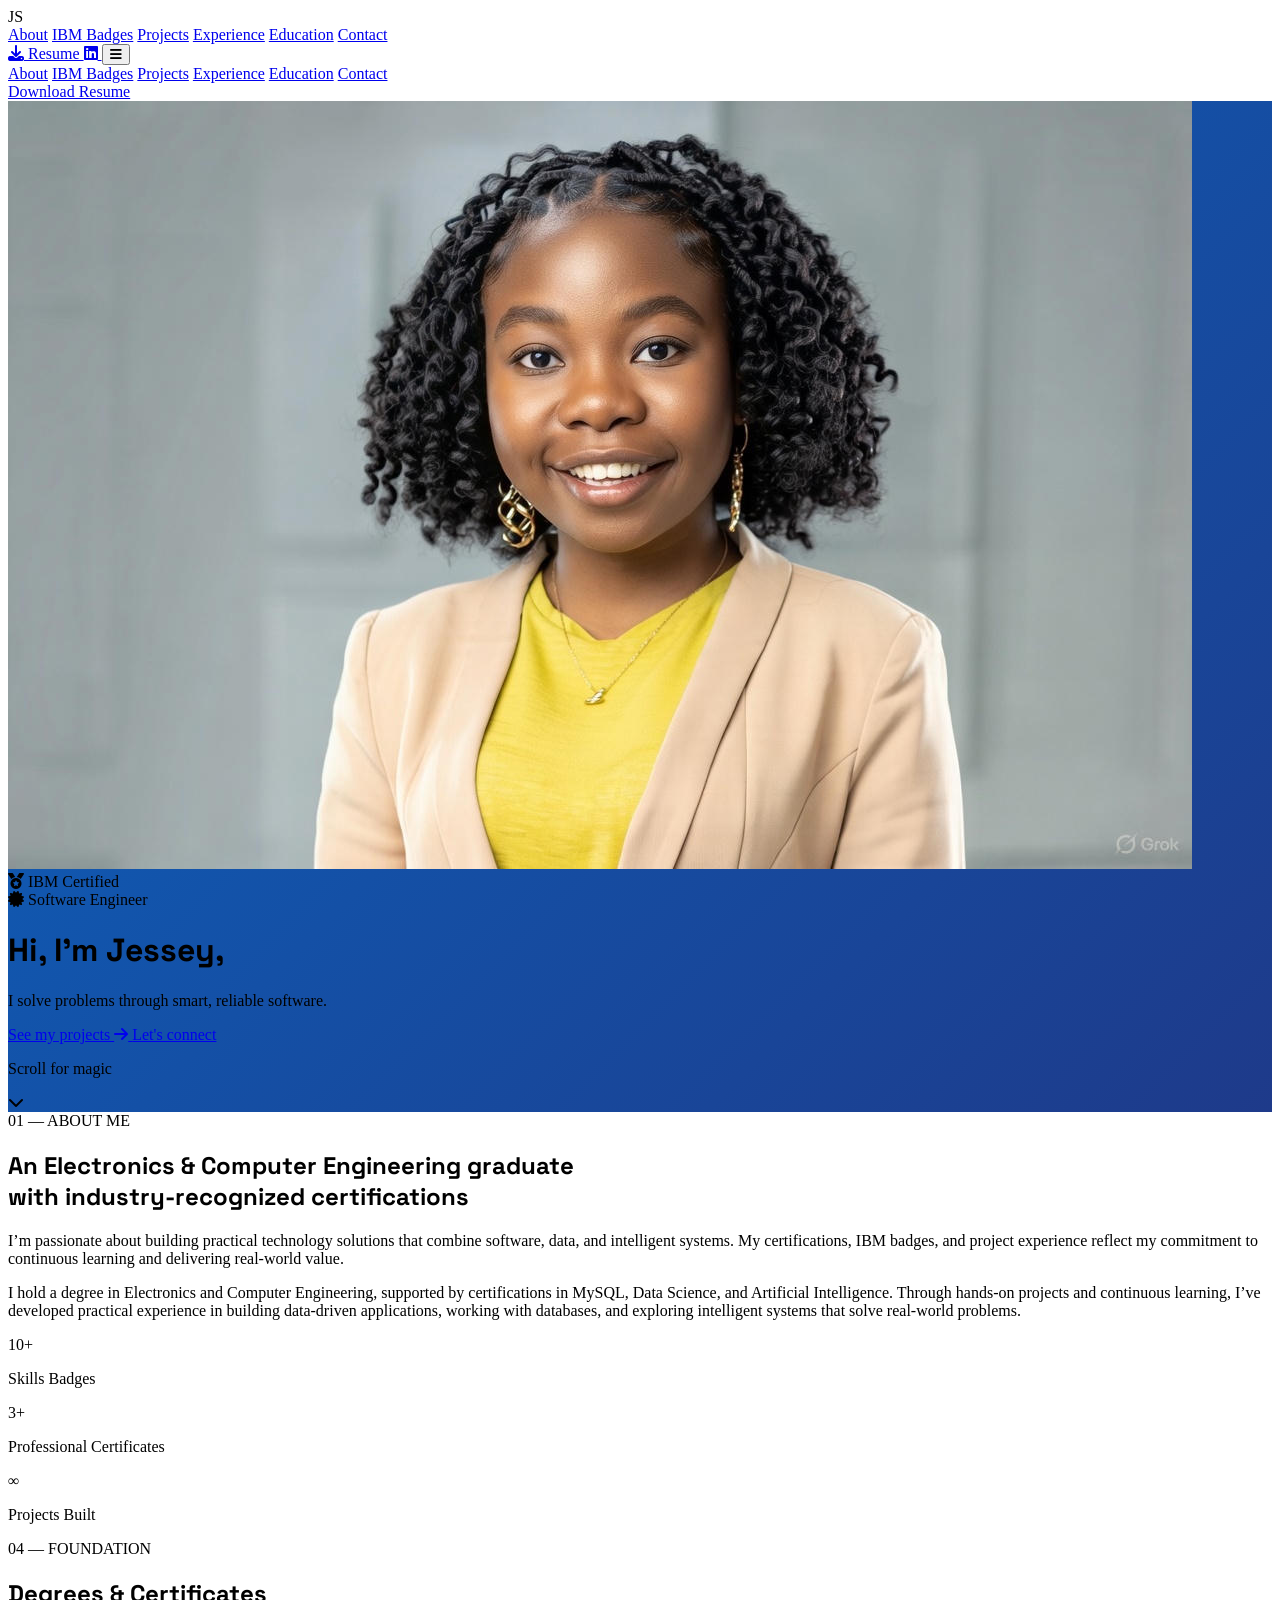
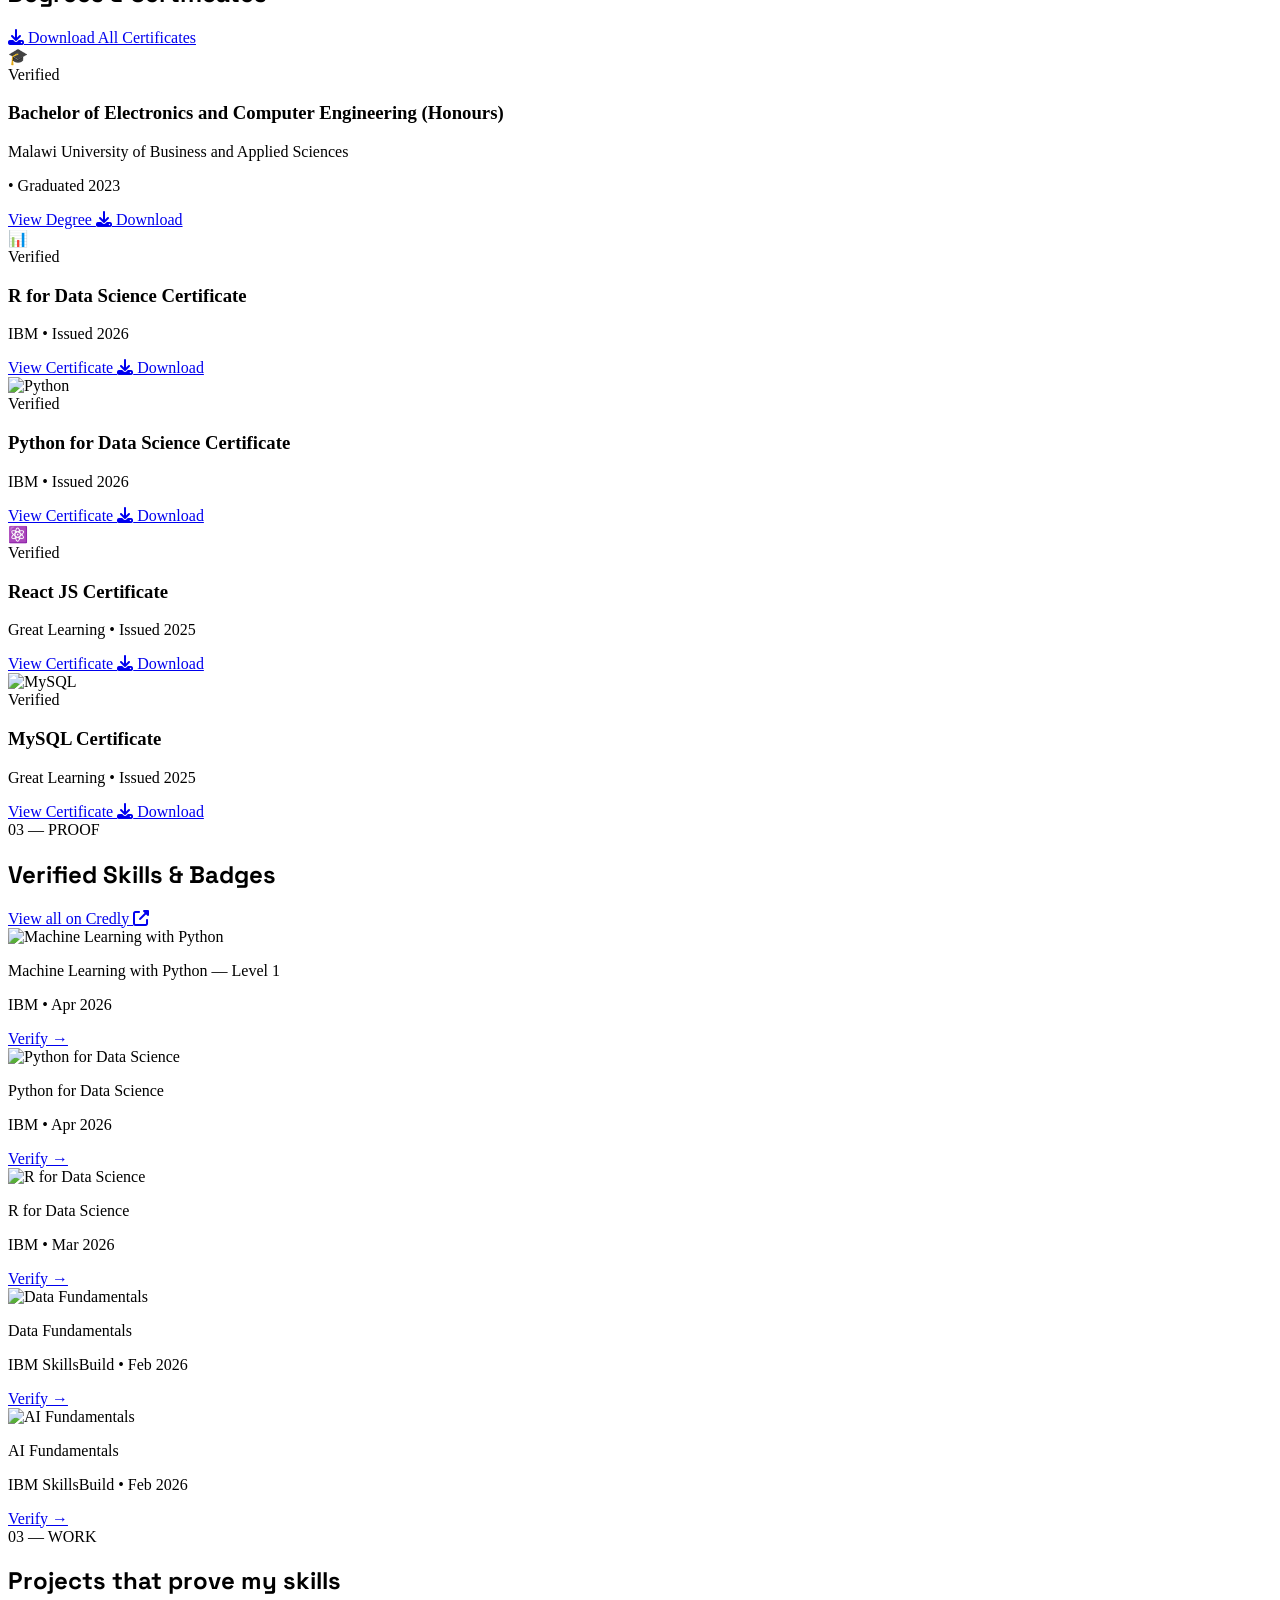
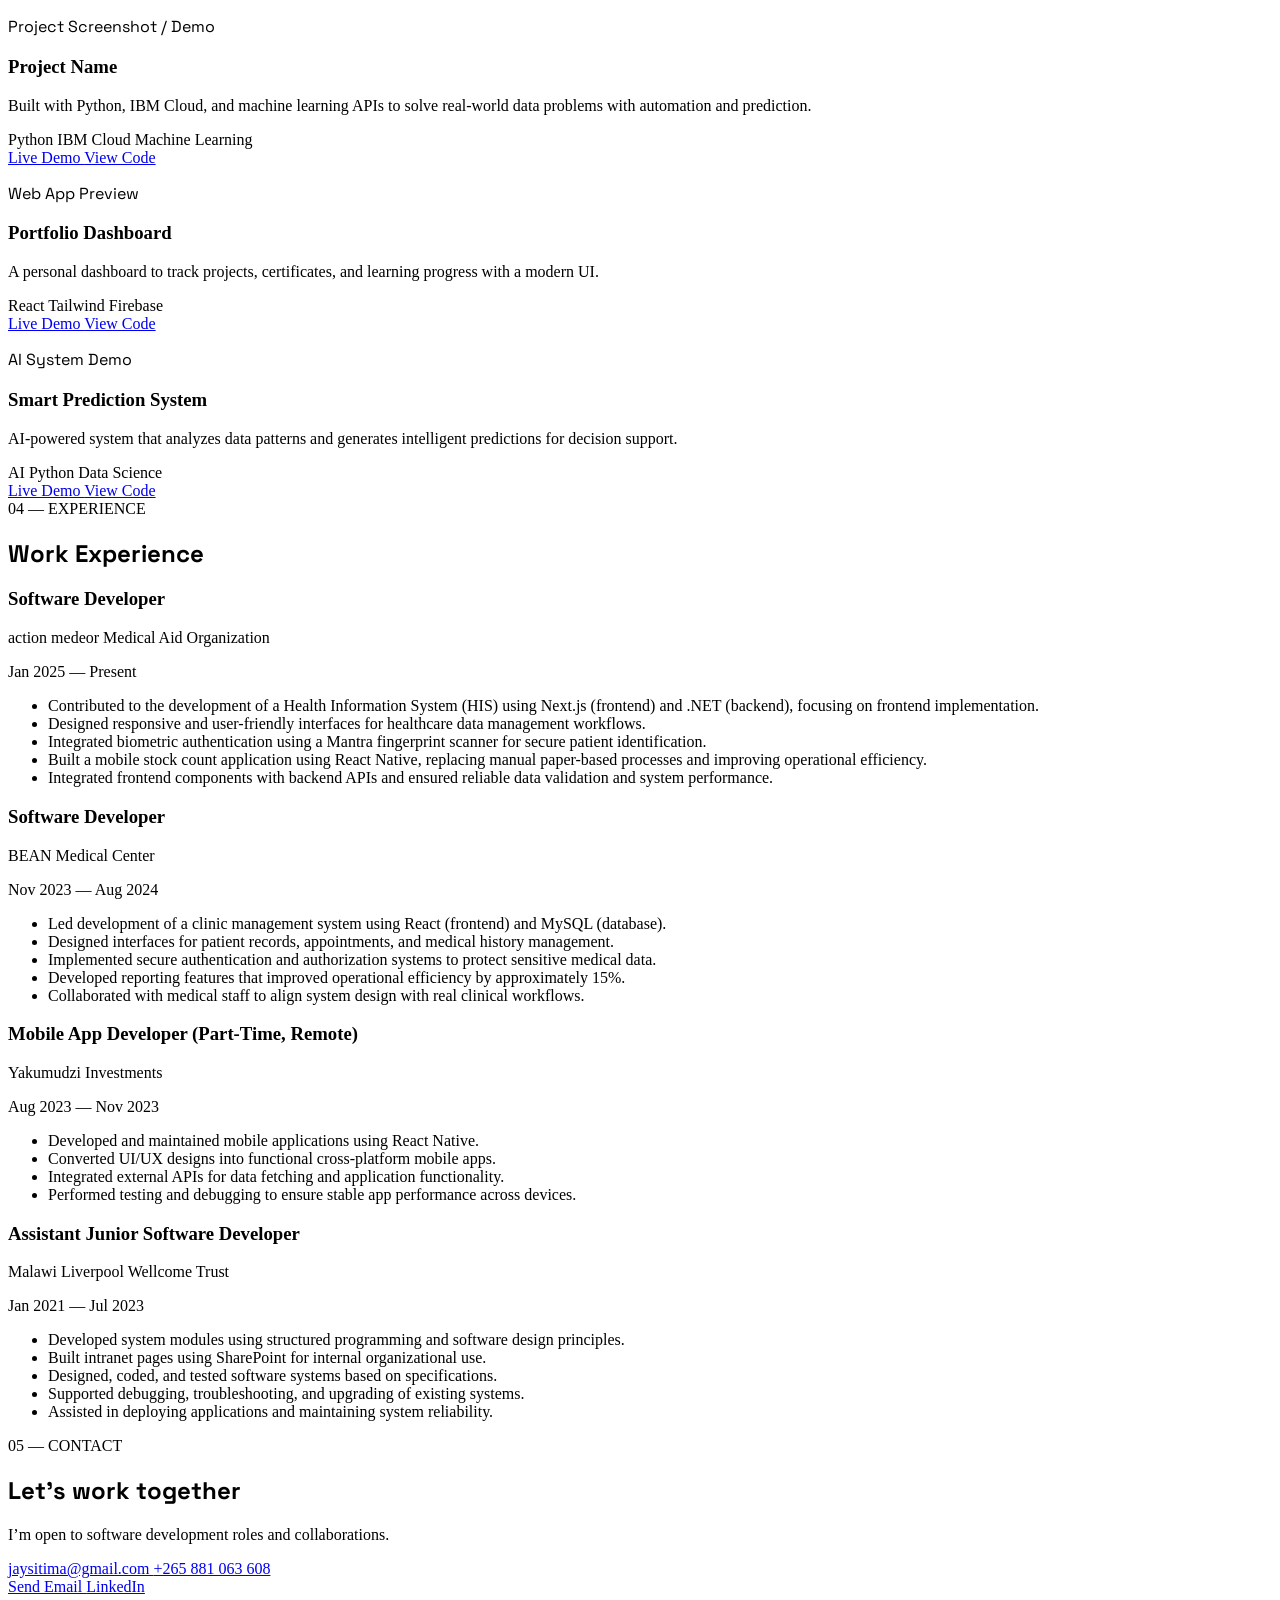
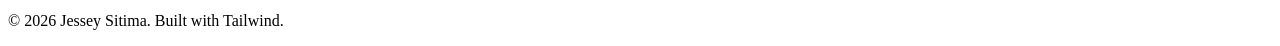
==== index.html @ 826f2d3c "initial commit" ====
<!doctype html>
<html lang="en" class="scroll-smooth">
<head>
  <meta charset="UTF-8" />
  <meta name="viewport" content="width=device-width, initial-scale=1.0"/>

  <title>Jessey Sitima | Portfolio</title>

  <!-- Tailwind -->
  <script src="https://cdn.tailwindcss.com"></script>

  <!-- FontAwesome -->
  <link
    rel="stylesheet"
    href="https://cdnjs.cloudflare.com/ajax/libs/font-awesome/6.6.0/css/all.min.css"
  />

  <!-- Custom CSS -->
  <link rel="stylesheet" href="css/styles.css" />
</head>

<body
  class="bg-zinc-50 dark:bg-zinc-950 text-zinc-900 dark:text-zinc-100"
>

<!-- Components Load Here -->

<div id="navbar"></div>

<main>

<div id="hero"></div>

<div id="about"></div>

<div id="qualifications"></div>

<div id="badges"></div>

<div id="projects"></div>

<div id="experience"></div>

<div id="education"></div>

<div id="contact"></div>

</main>

<div id="footer"></div>

<!-- JS Loader -->
<script src="js/main.js"></script>

</body>
</html>
---- css/styles.css ----
@import url("https://fonts.googleapis.com/css2?family=Inter:wght@400;500;600;700&family=Space+Grotesk:wght@500;600;700&display=swap");

:root {
  --primary: #0a66c2;
}

* {
  transition-property:
    color,
    background-color,
    border-color,
    text-decoration-color,
    fill,
    stroke;
  transition-timing-function: cubic-bezier(0.4, 0, 0.2, 1);
  transition-duration: 200ms;
}

.heading-font {
  font-family: "Space Grotesk", sans-serif;
}

.hero-bg {
  background: linear-gradient(135deg, #0a66c2 0%, #1e3a8a 100%);
}

.glass {
  background: rgba(255, 255, 255, 0.08);
  backdrop-filter: blur(16px);
}

.dark .glass {
  background: rgba(15, 23, 42, 0.75);
}

.project-card:hover {
  transform: translateY(-12px) scale(1.03);
}

.badge:hover {
  transform: scale(1.08) rotate(6deg);
}
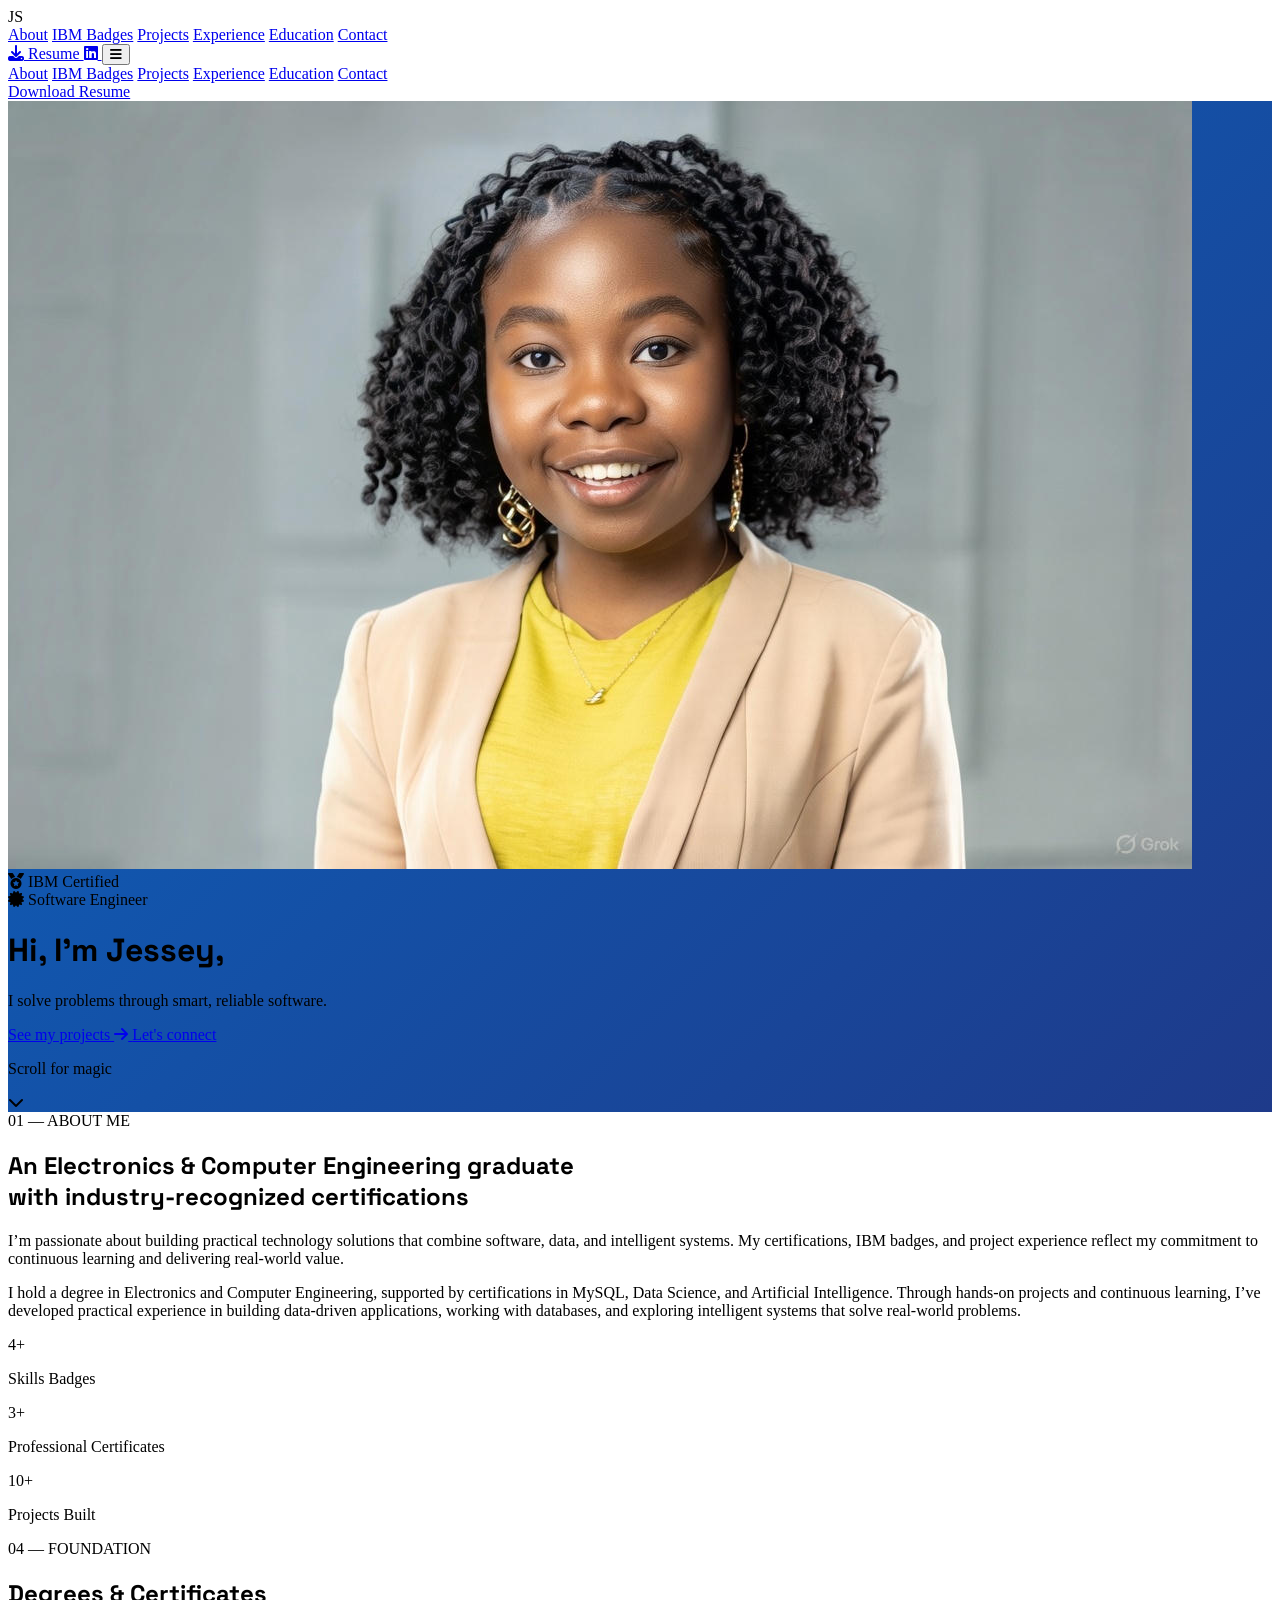
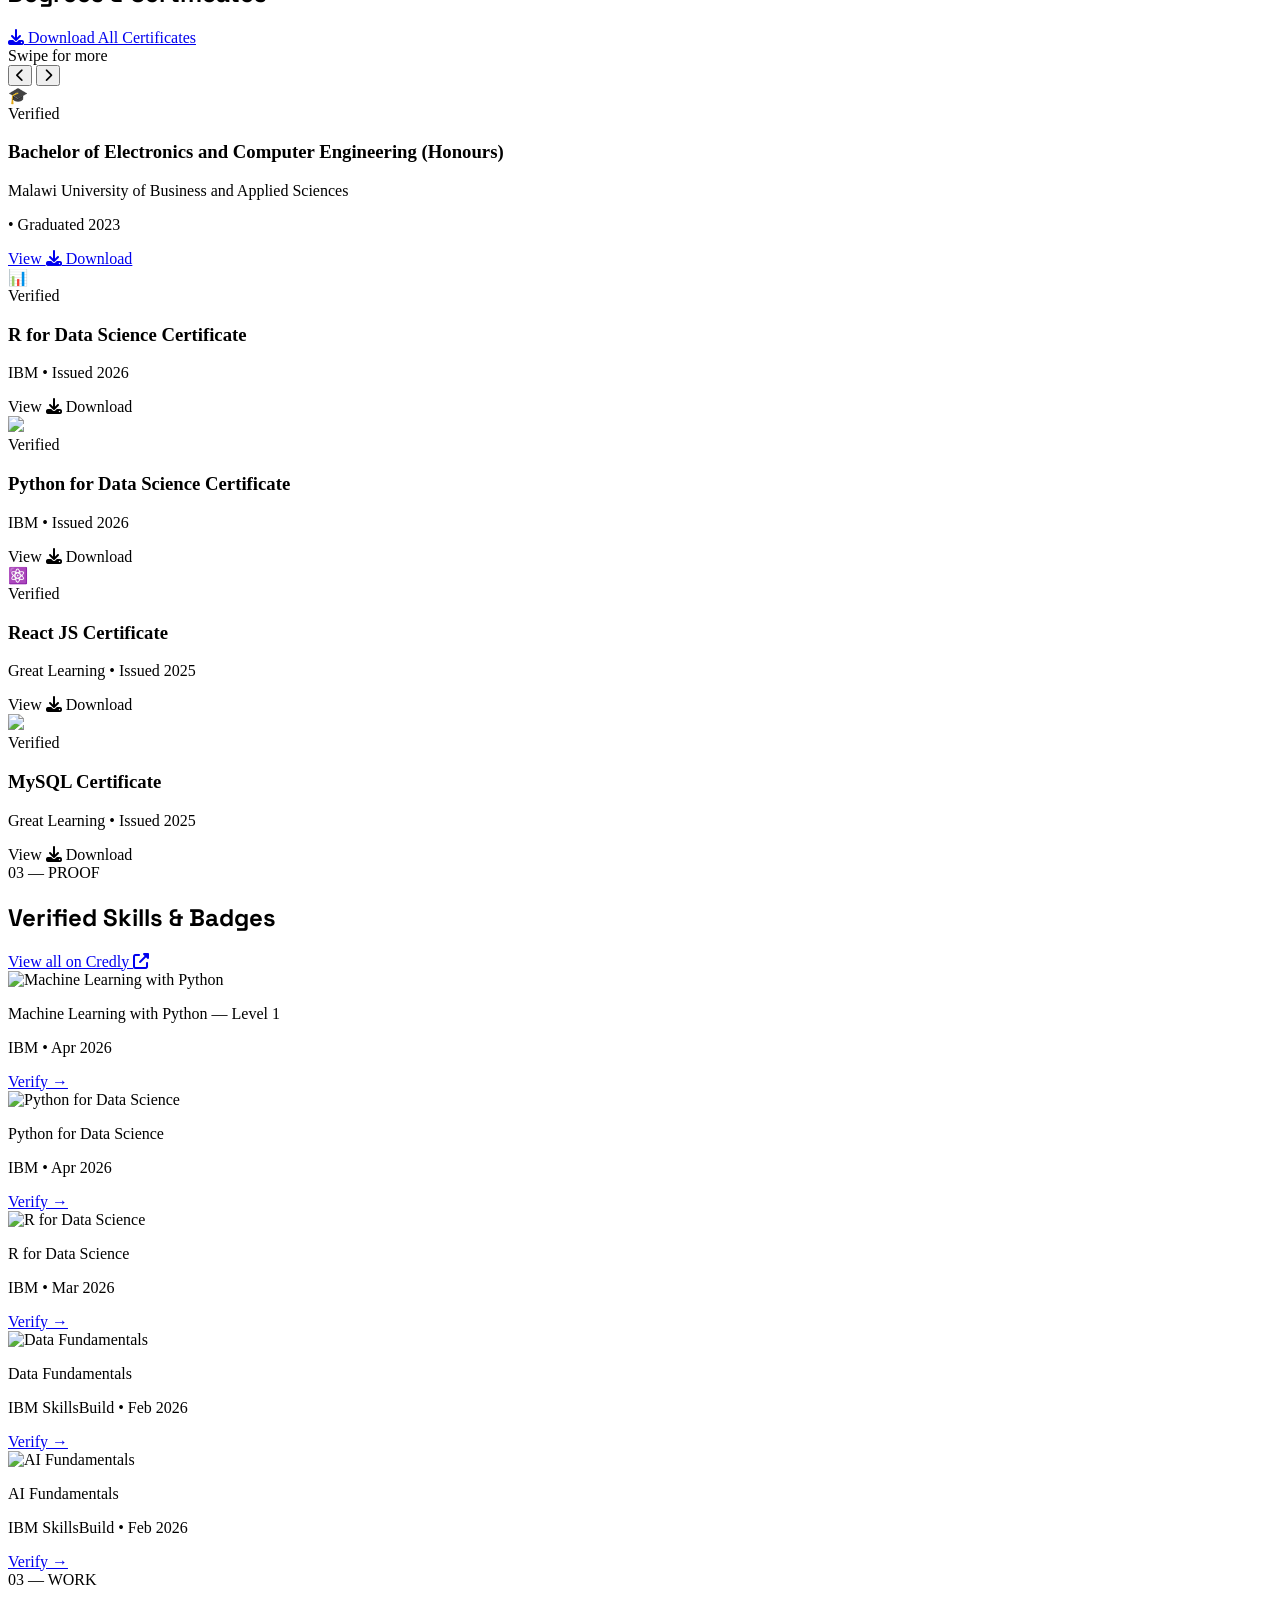
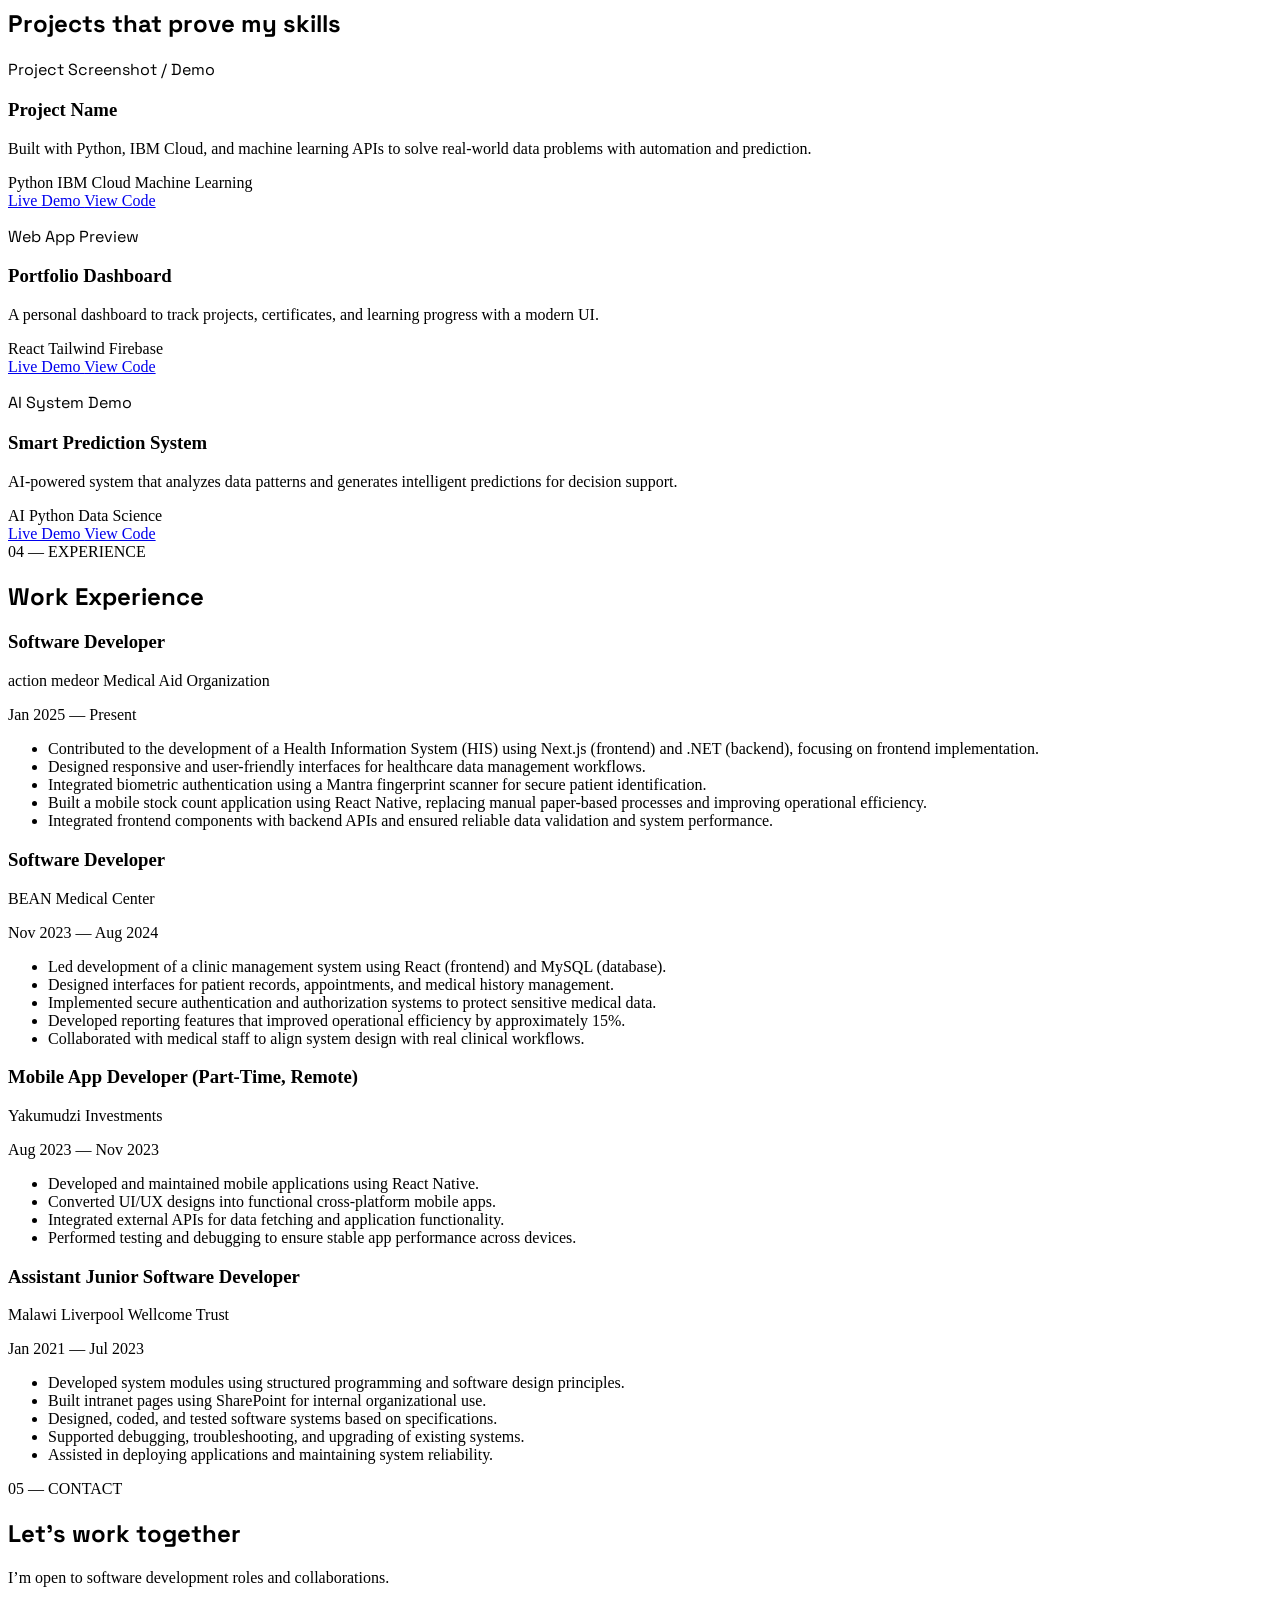
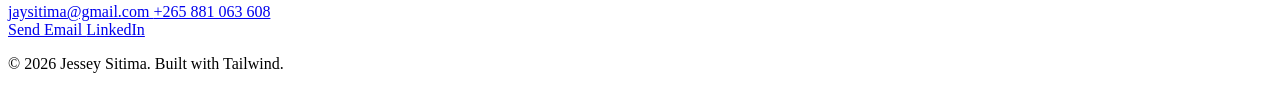
==== commit 42624e5e: "modified the education section" ====
--- a/index.html
+++ b/index.html
@@ -33,7 +33,7 @@
 
 <div id="about"></div>
 
-<div id="qualifications"></div>
+<div id="education"></div>
 
 <div id="badges"></div>
 
@@ -41,7 +41,6 @@
 
 <div id="experience"></div>
 
-<div id="education"></div>
 
 <div id="contact"></div>
 
@@ -50,6 +49,7 @@
 <div id="footer"></div>
 
 <!-- JS Loader -->
+ <script src="js/slider.js"></script>
 <script src="js/main.js"></script>
 
 </body>
--- a/css/styles.css
+++ b/css/styles.css
@@ -39,4 +39,20 @@
 
 .badge:hover {
   transform: scale(1.08) rotate(6deg);
+}
+/* Hide scrollbar */
+.scrollbar-hide::-webkit-scrollbar {
+  display: none;
+}
+
+.scrollbar-hide {
+  -ms-overflow-style: none;
+  scrollbar-width: none;
+}
+#cert-slider {
+  scroll-snap-type: x mandatory;
+}
+
+#cert-slider > div {
+  scroll-snap-align: center;
 }
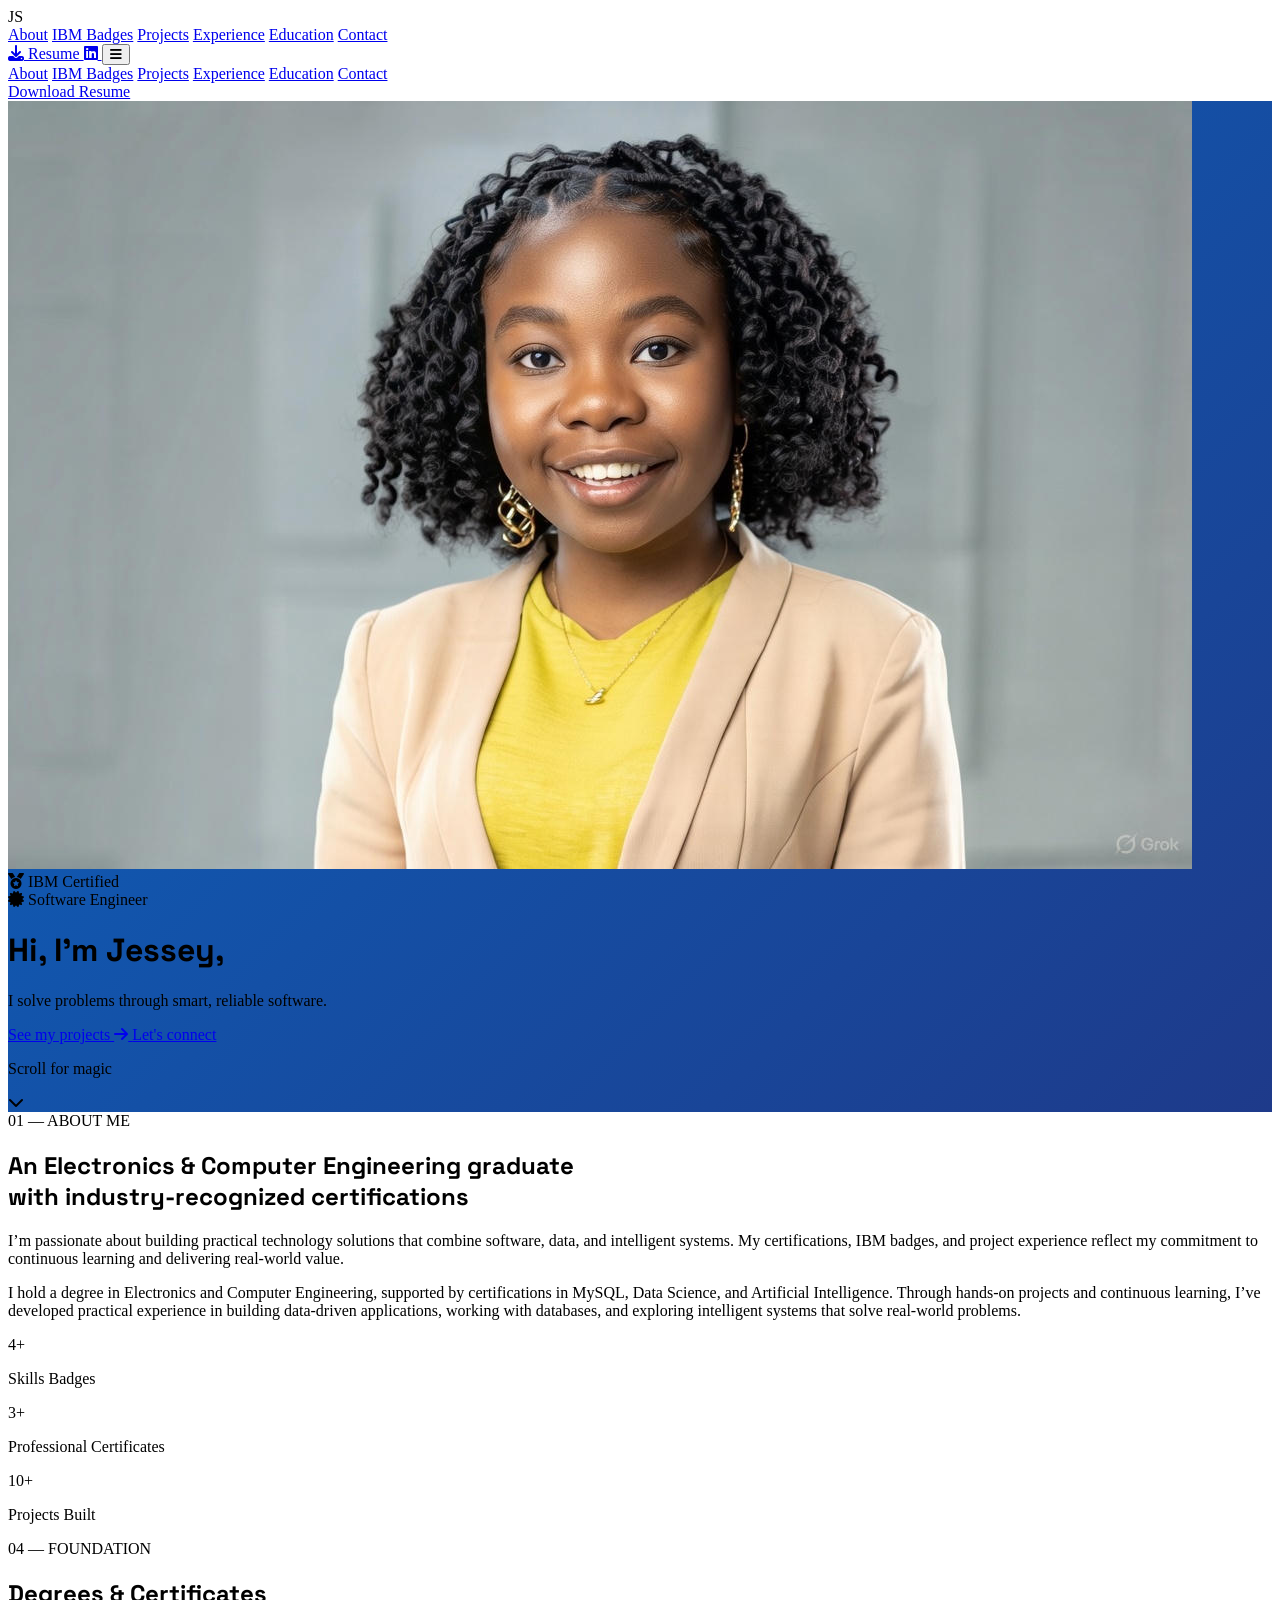
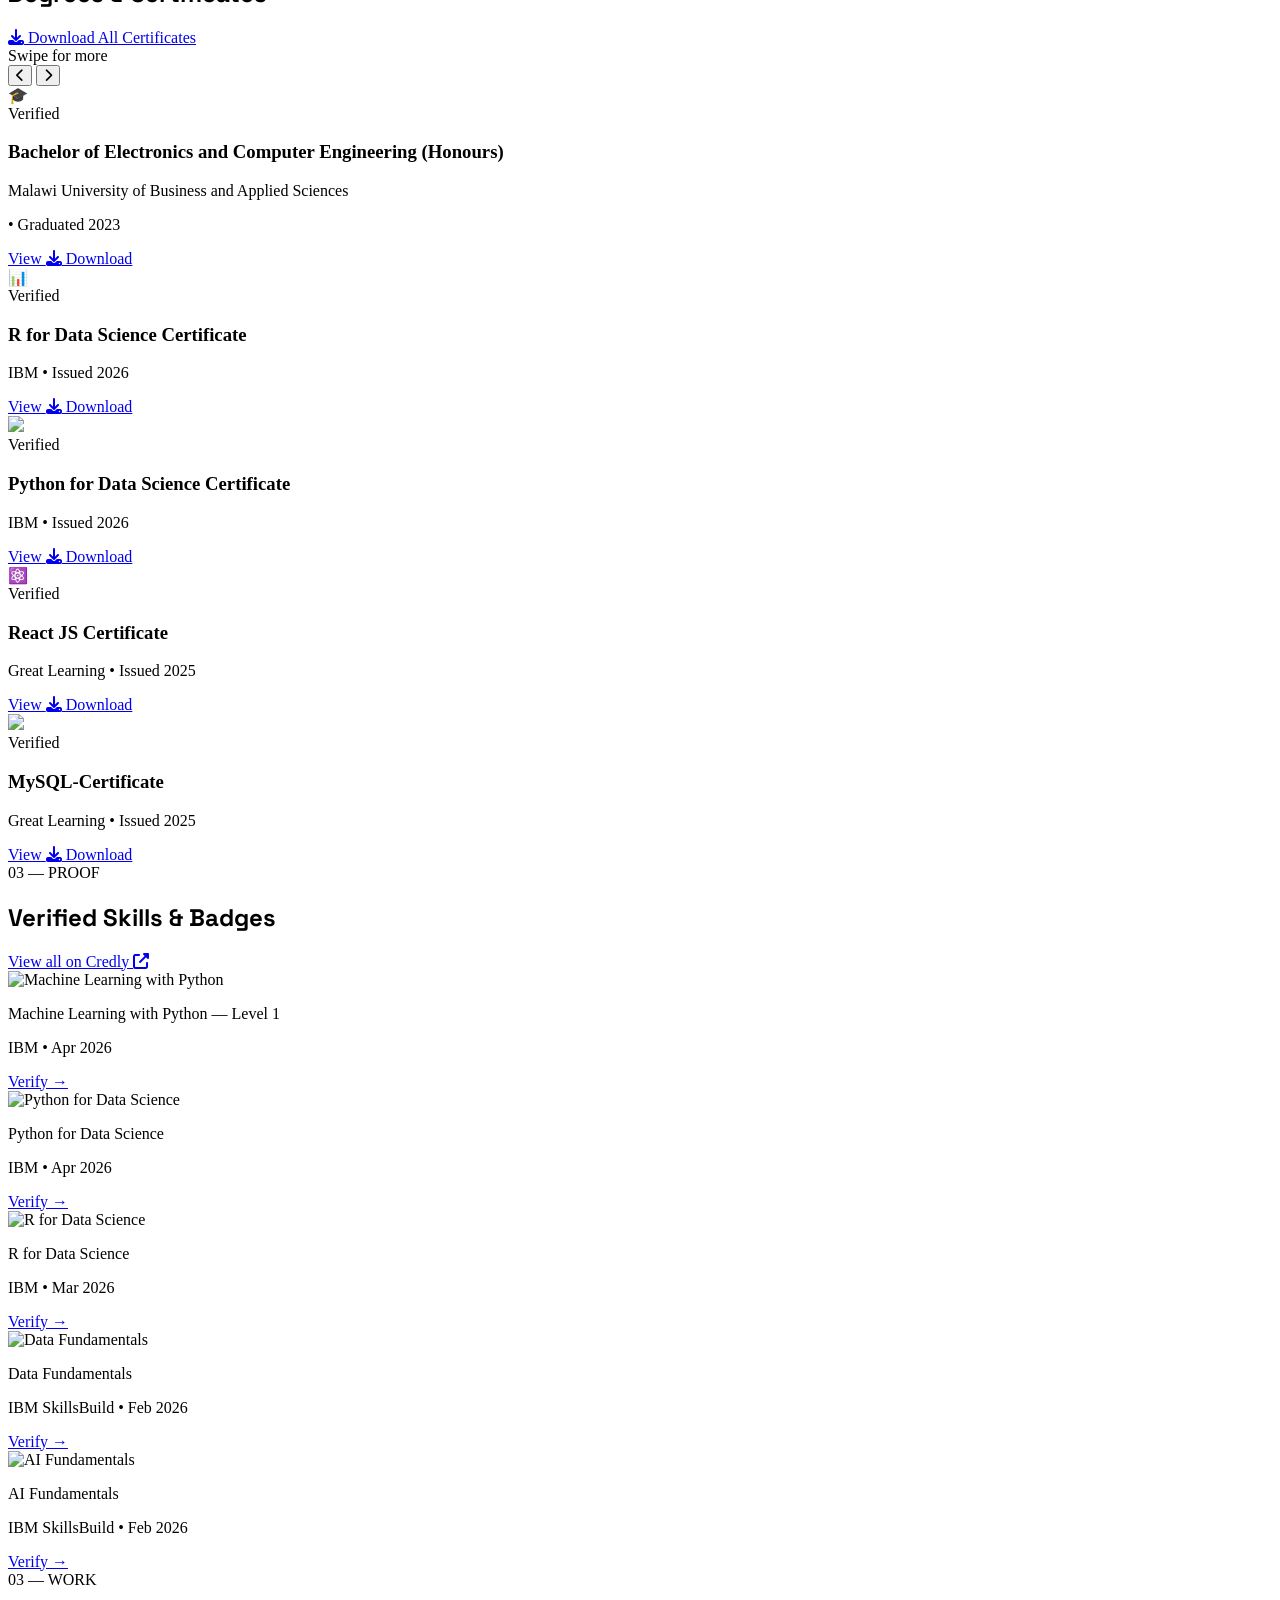
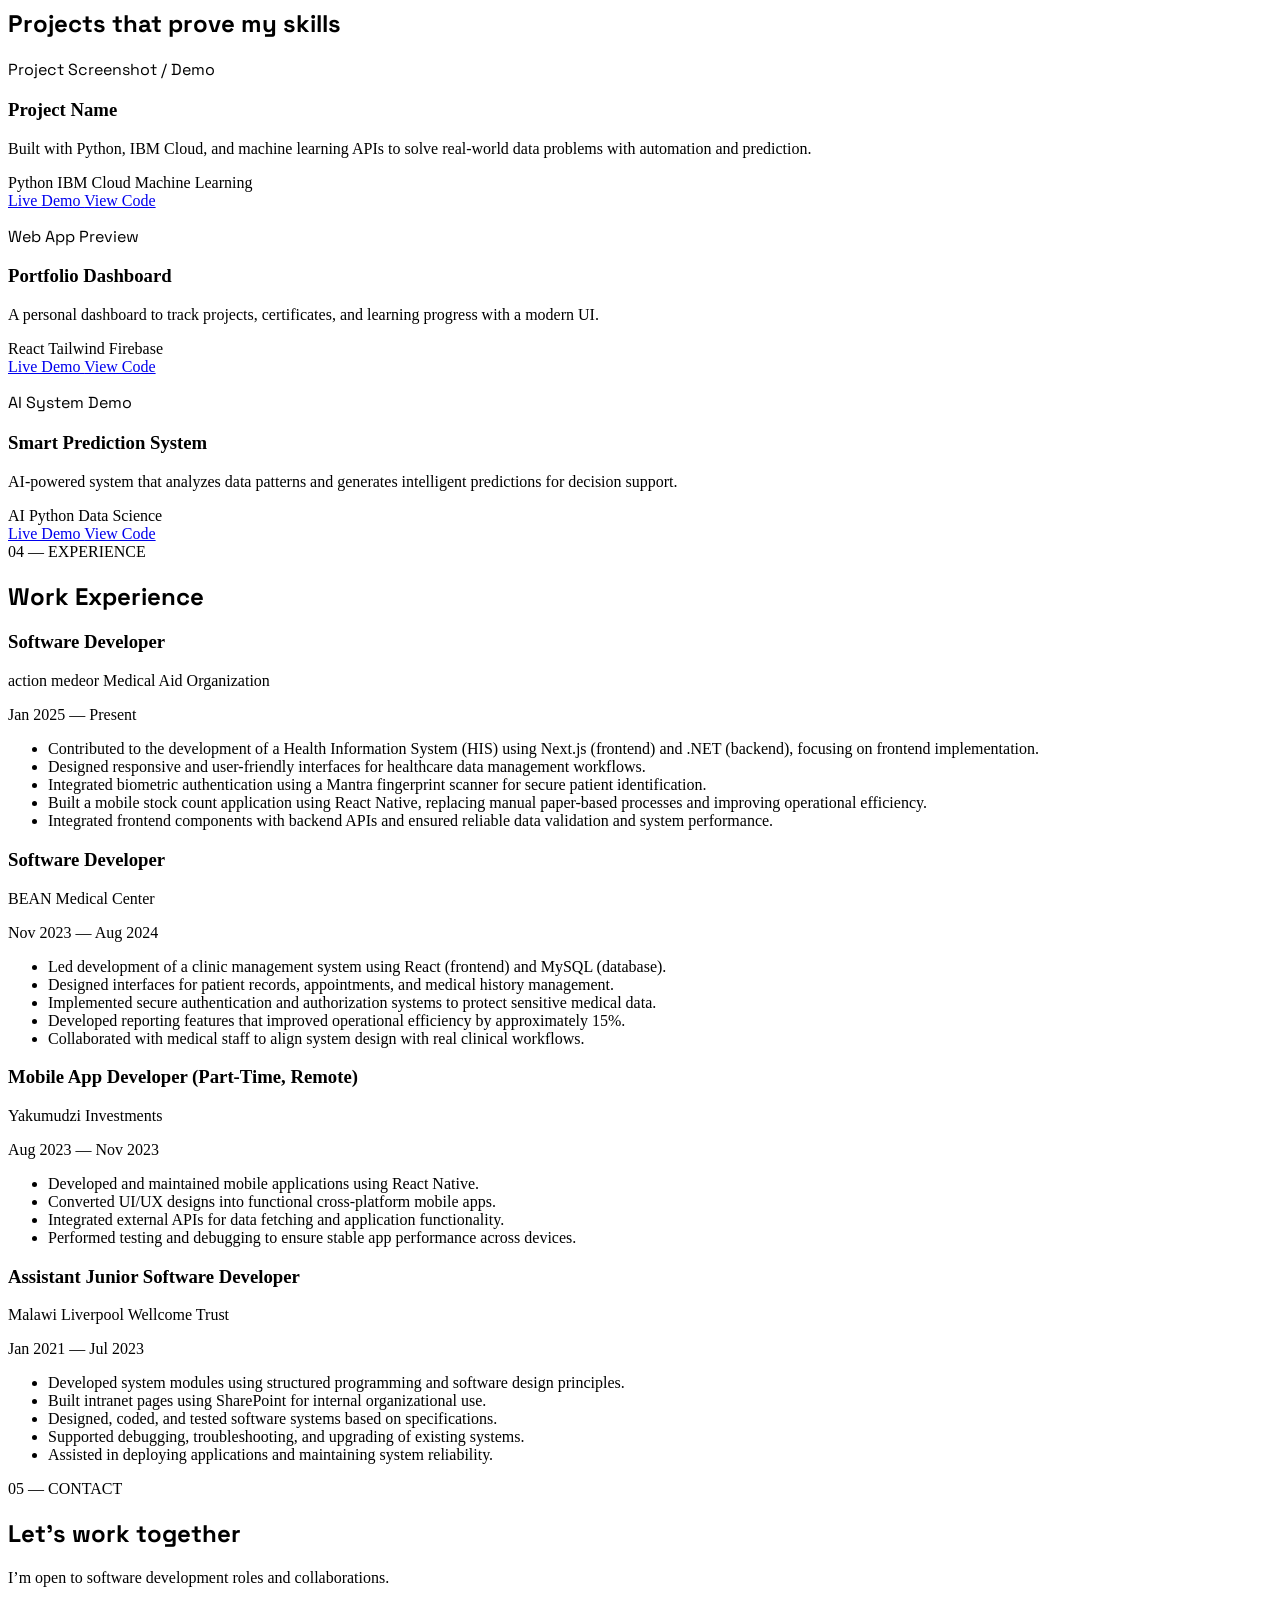
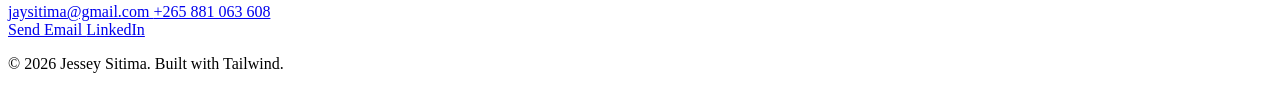
==== commit 87adc619: "modified the mobile menu button" ====
--- a/index.html
+++ b/index.html
@@ -51,6 +51,7 @@
 <!-- JS Loader -->
  <script src="js/slider.js"></script>
 <script src="js/main.js"></script>
+<script src="js/mobile-menu.js"></script>
 
 </body>
 </html>
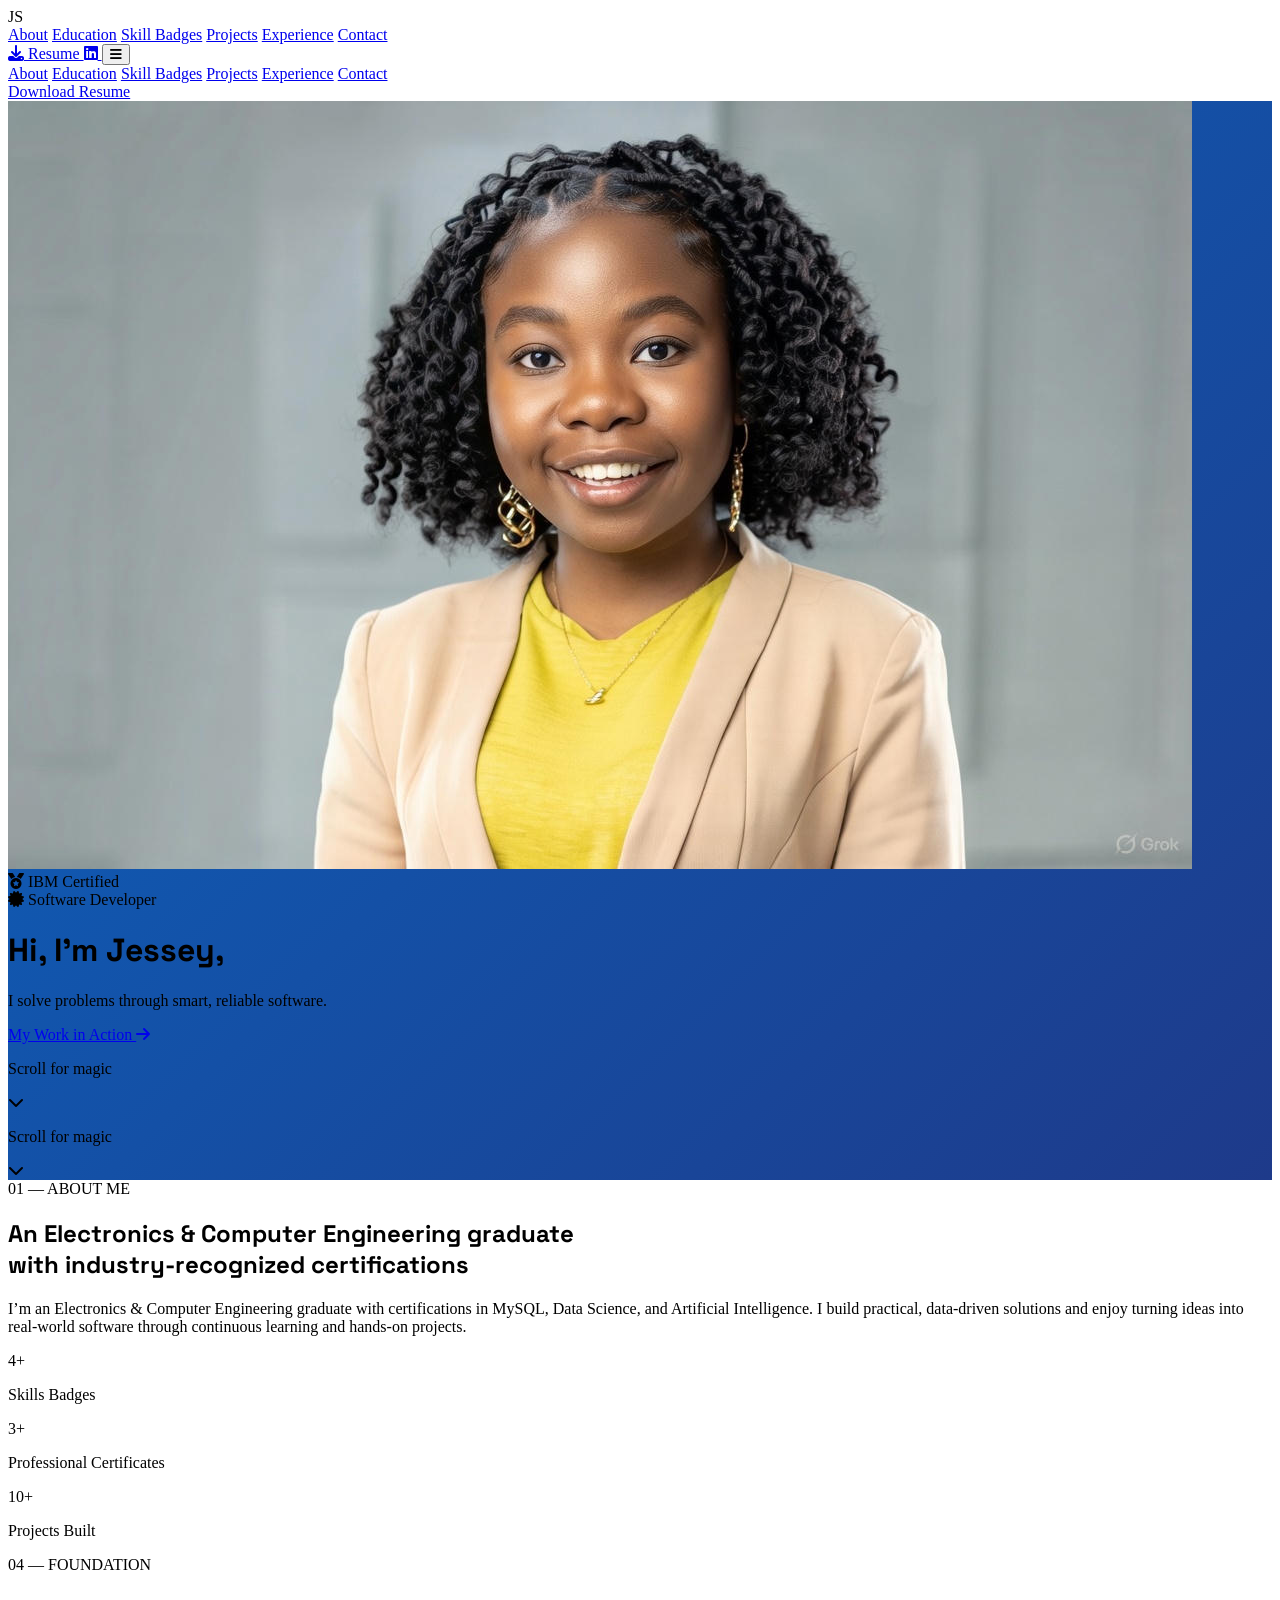
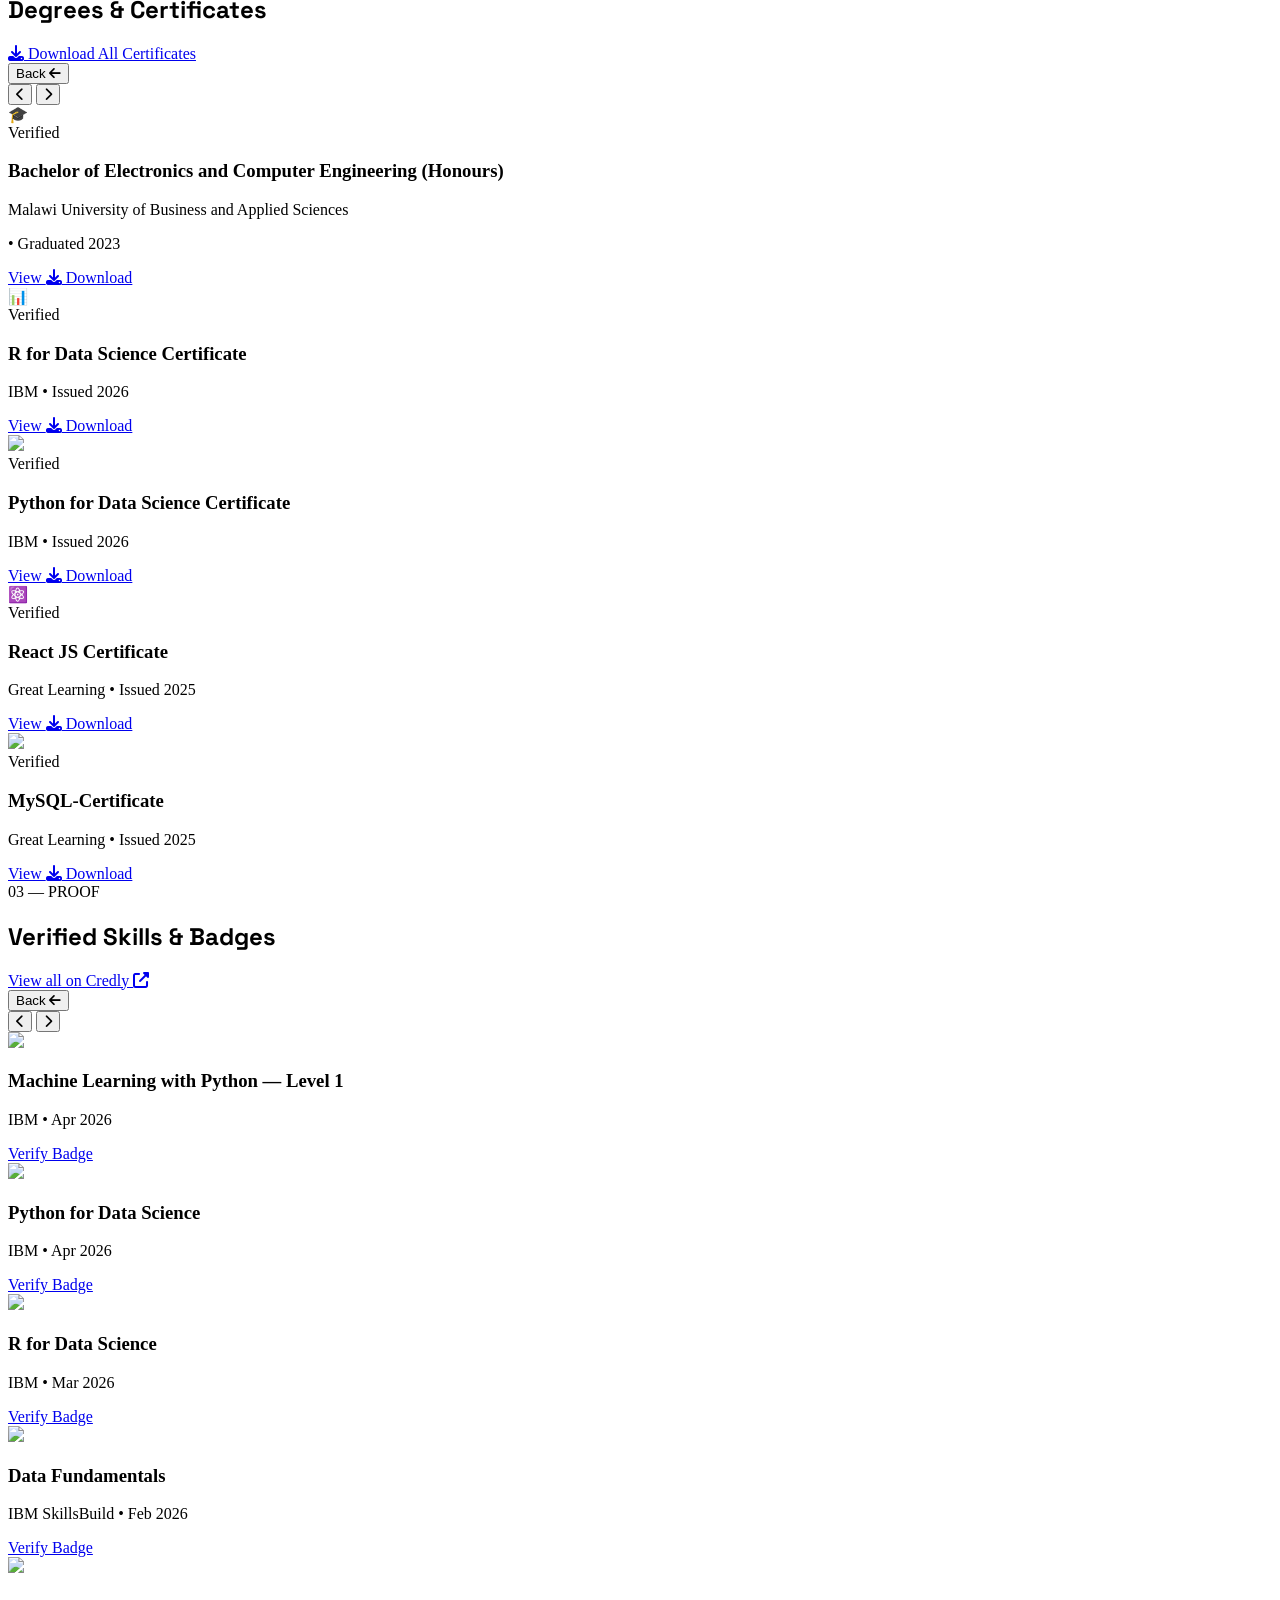
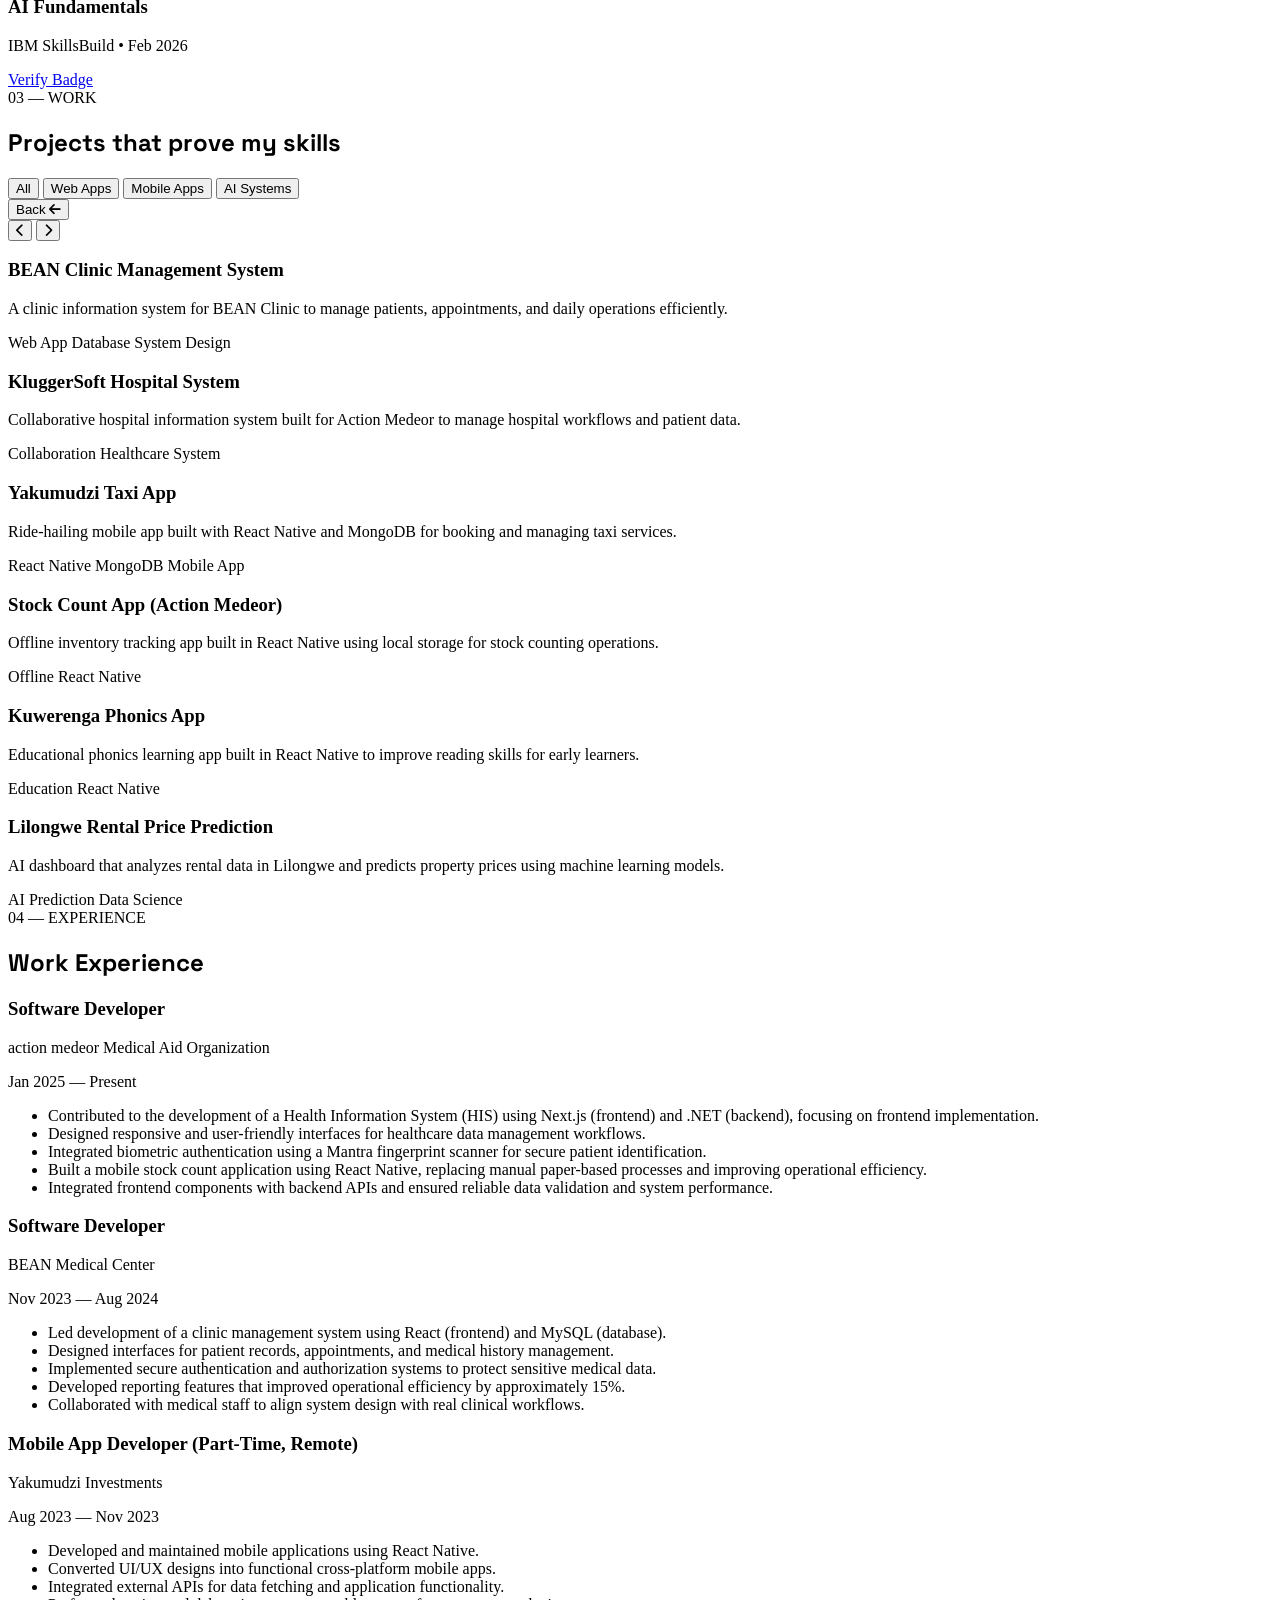
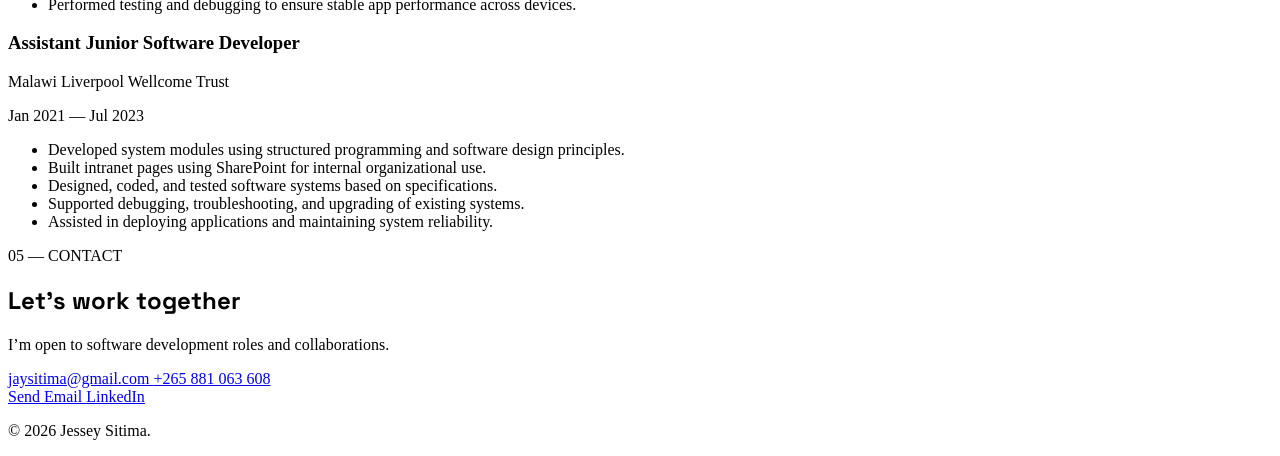
==== commit f50404e6: "modified the projects section component" ====
--- a/index.html
+++ b/index.html
@@ -50,6 +50,7 @@
 
 <!-- JS Loader -->
  <script src="js/slider.js"></script>
+ <script src="js/project-tabs.js"></script>
 <script src="js/main.js"></script>
 <script src="js/mobile-menu.js"></script>
 
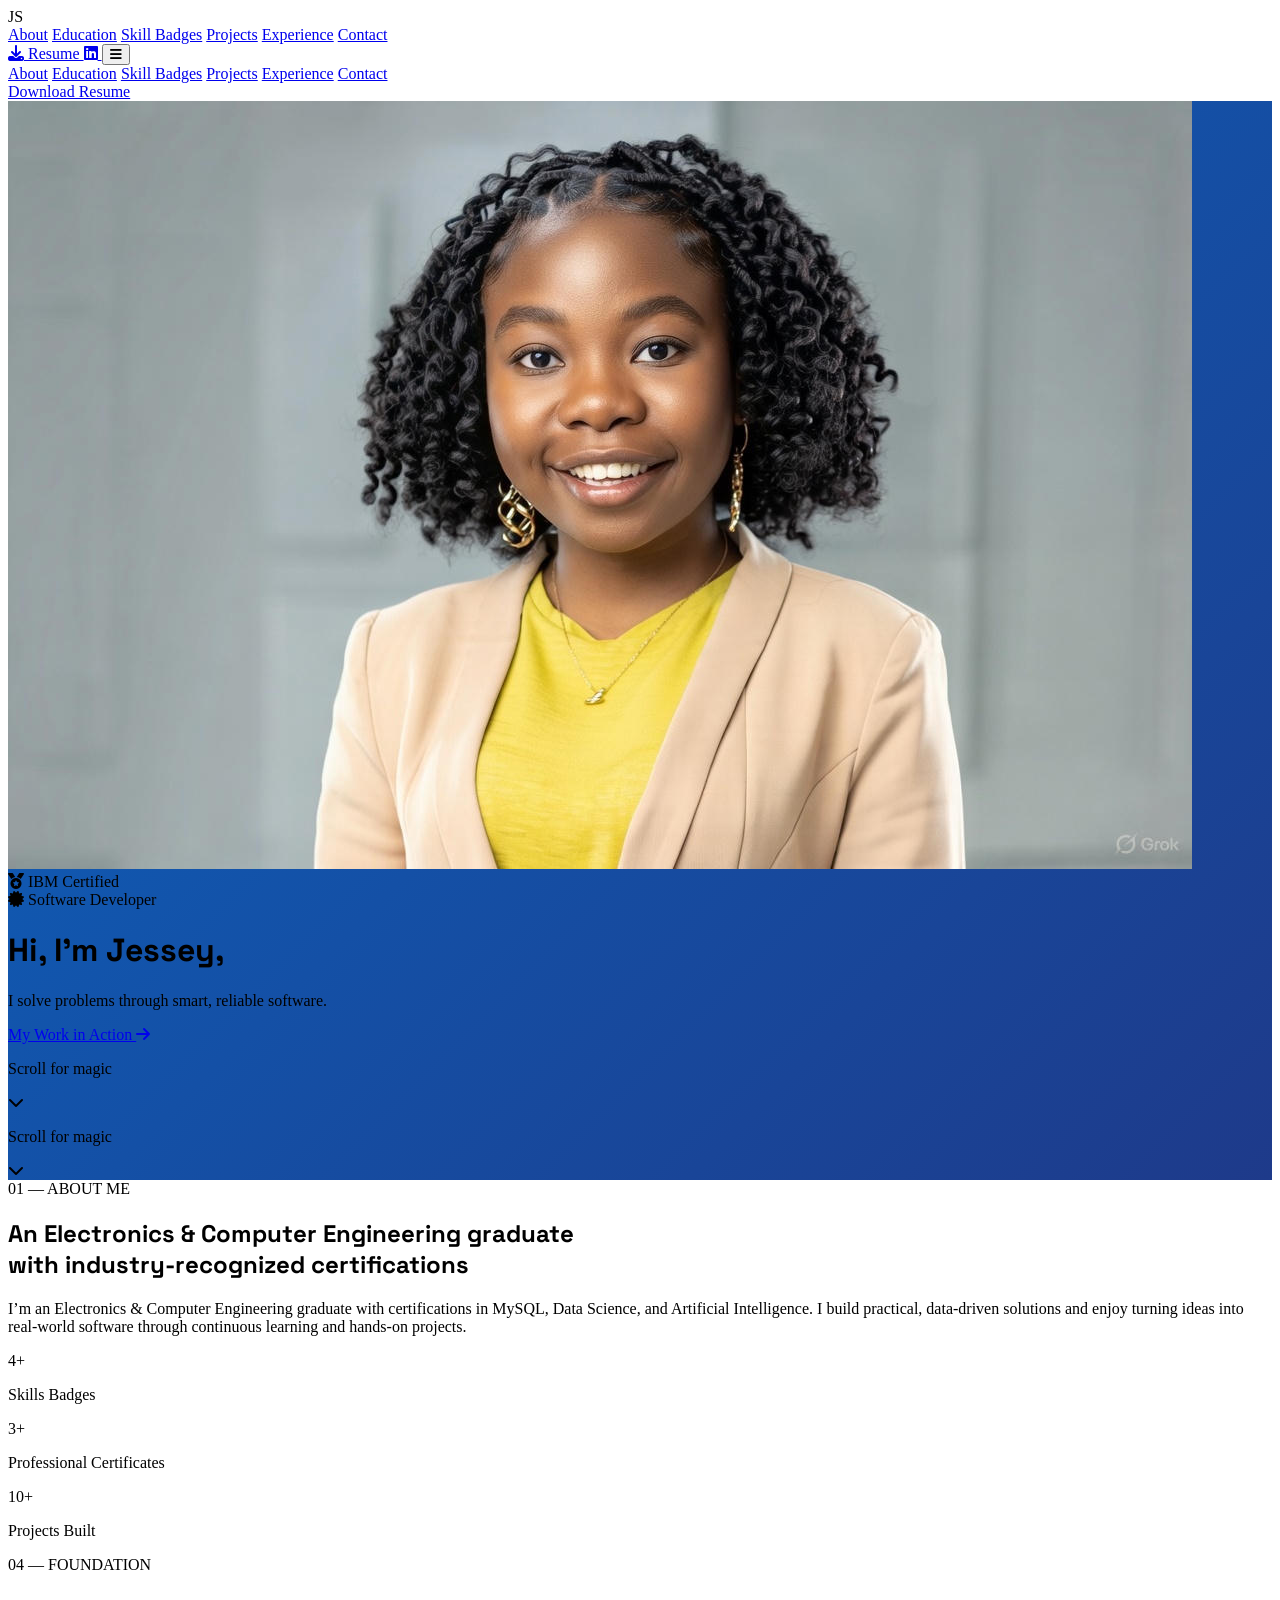
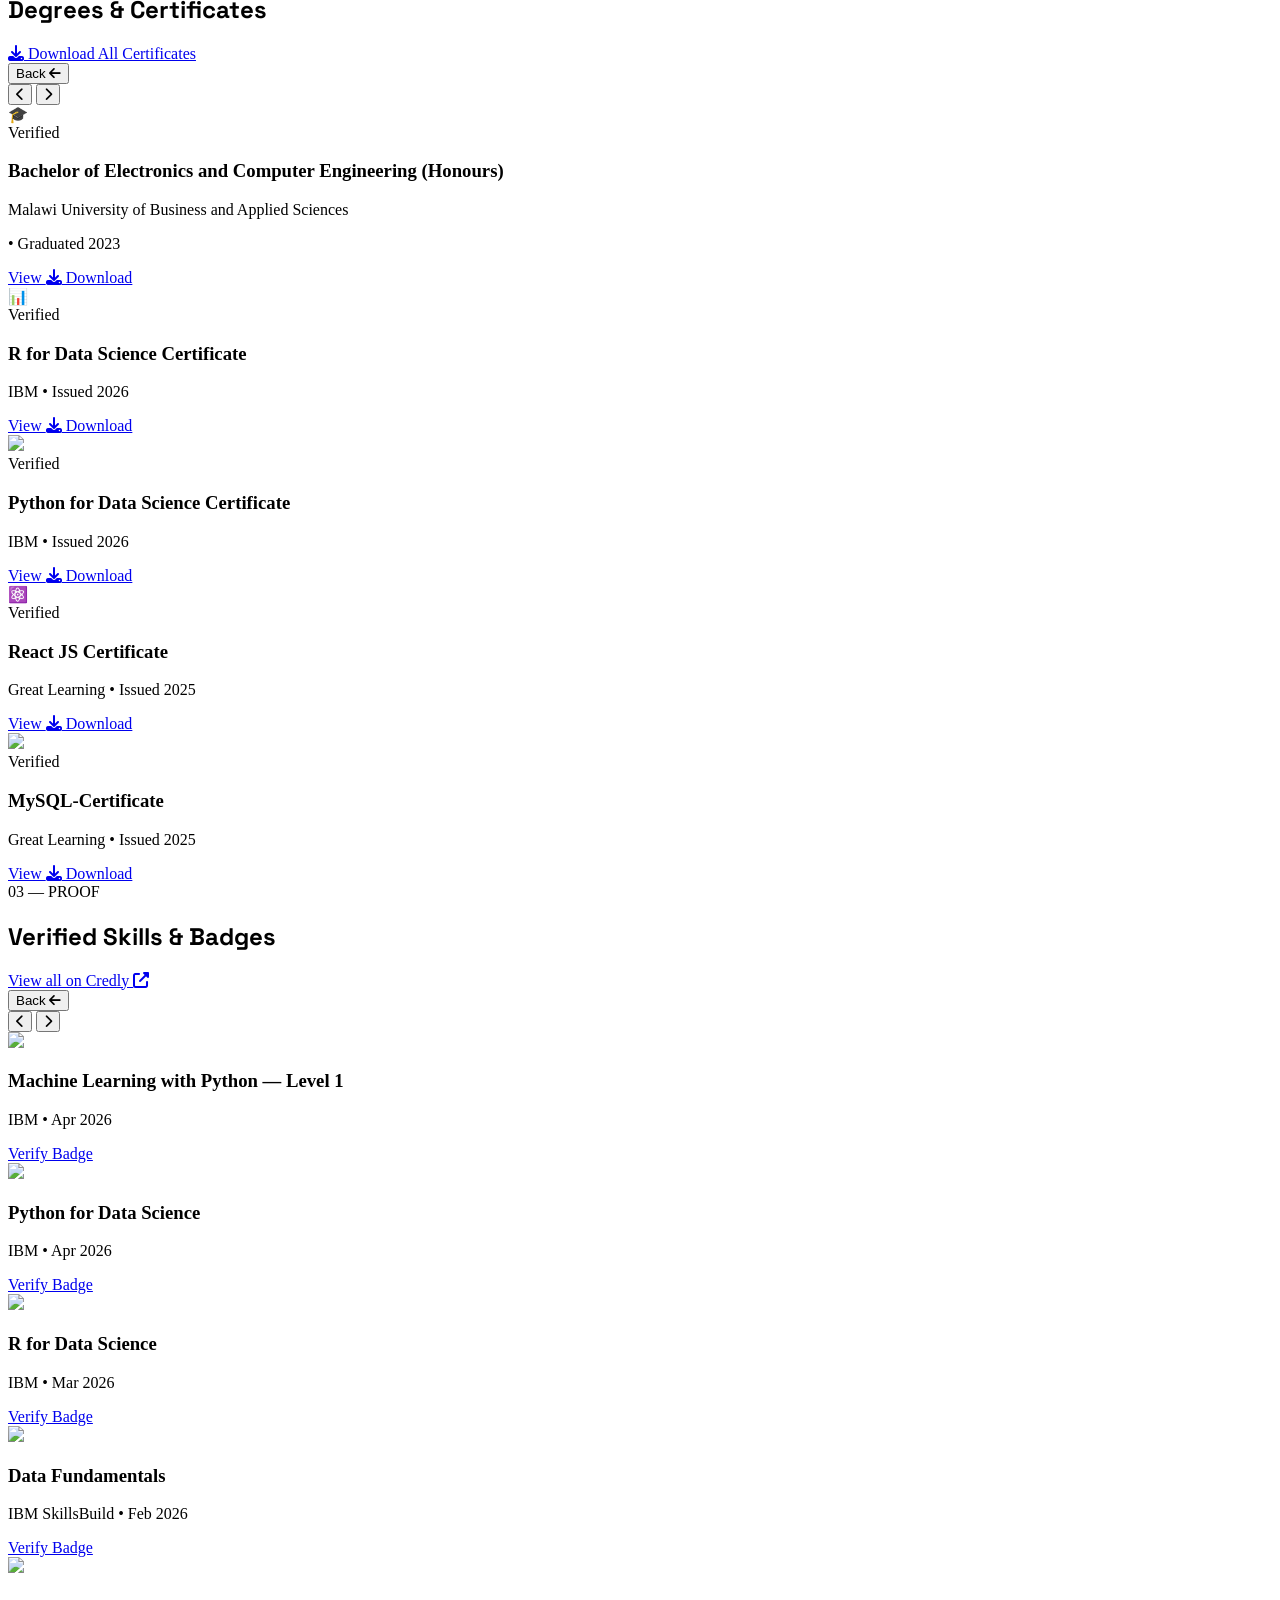
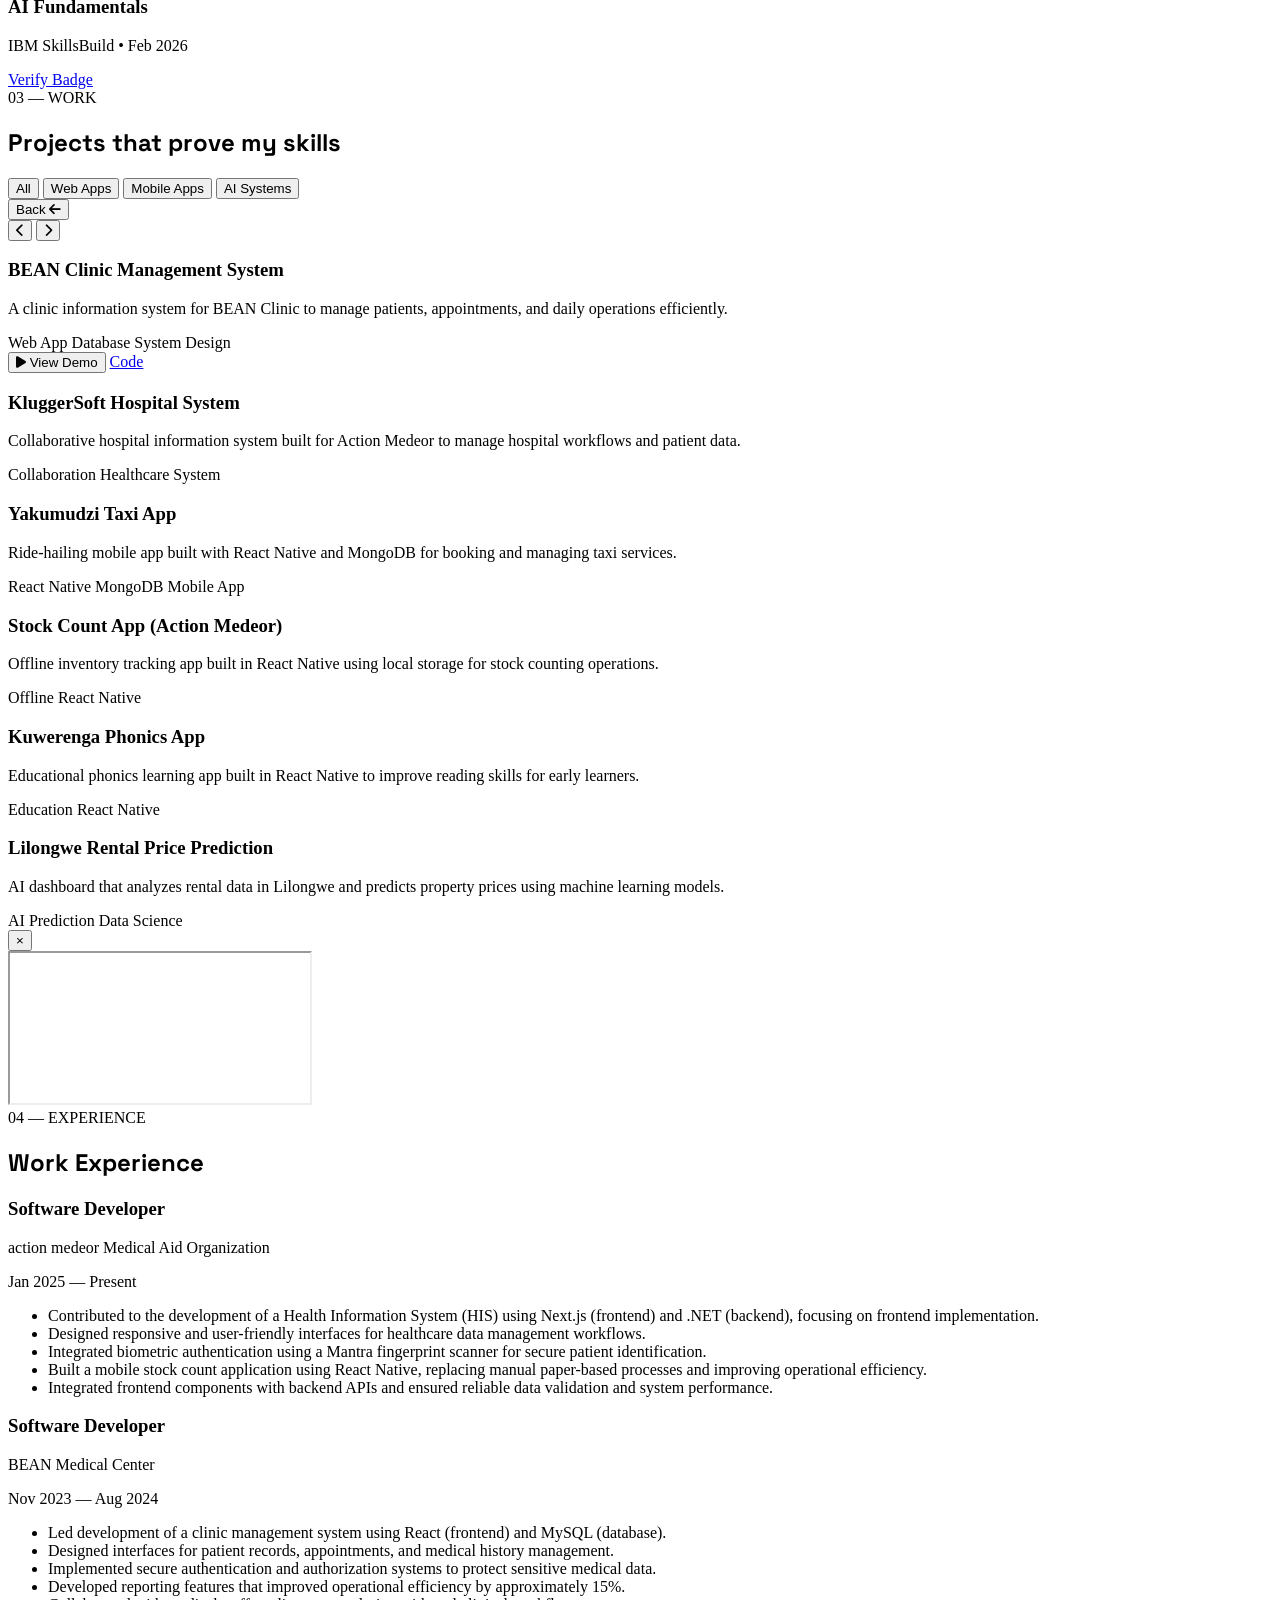
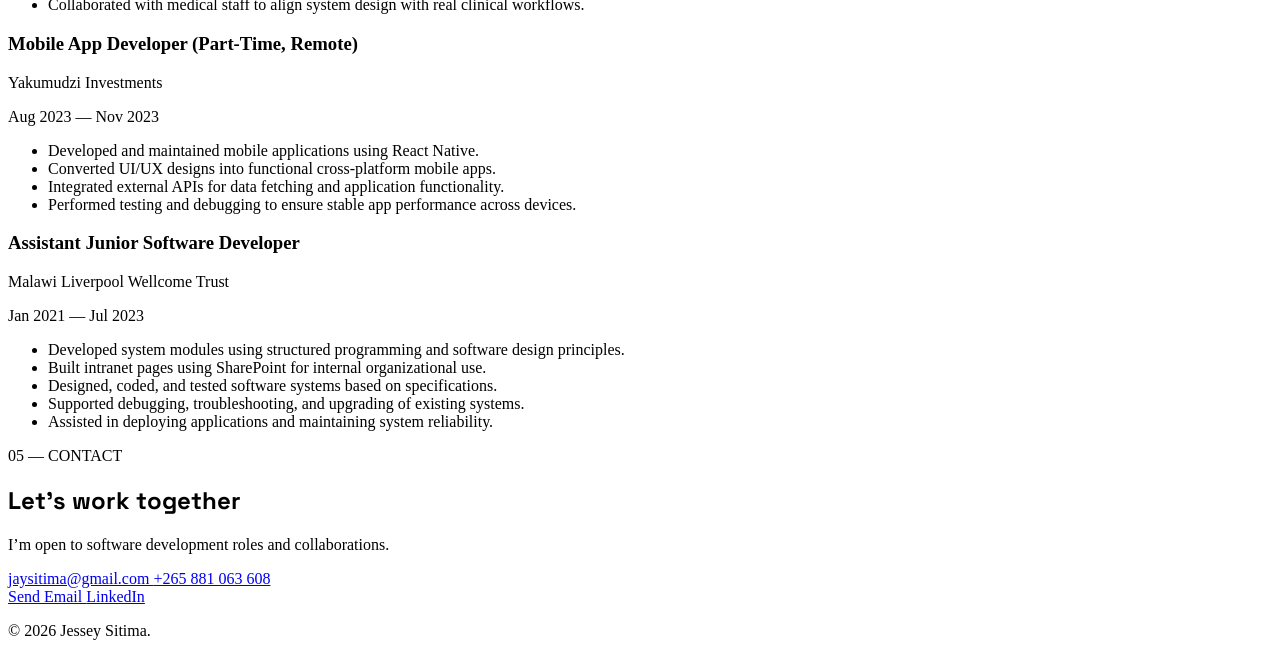
==== commit 872d2c5f: "added the video demo feature on projects component" ====
--- a/index.html
+++ b/index.html
@@ -51,8 +51,10 @@
 <!-- JS Loader -->
  <script src="js/slider.js"></script>
  <script src="js/project-tabs.js"></script>
+ <script src="js/video-modal.js"></script>
 <script src="js/main.js"></script>
 <script src="js/mobile-menu.js"></script>
 
+
 </body>
 </html>
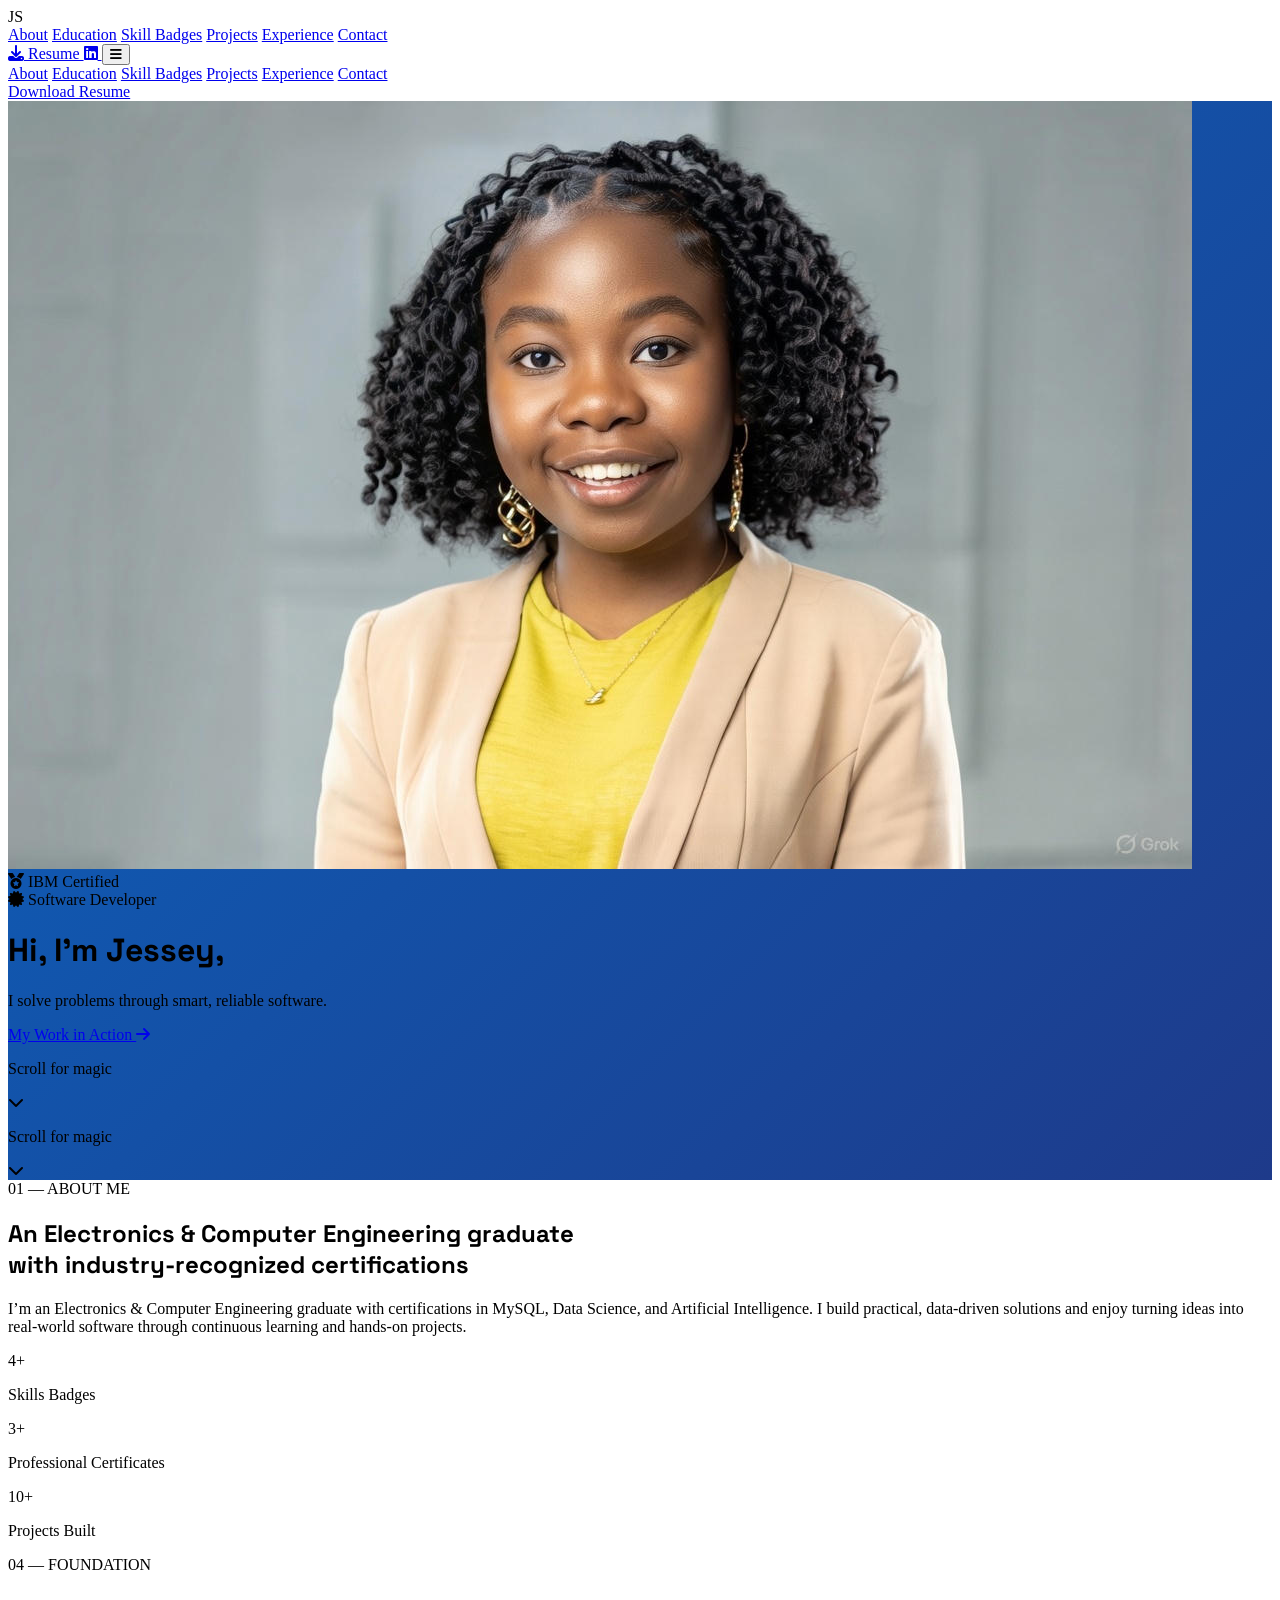
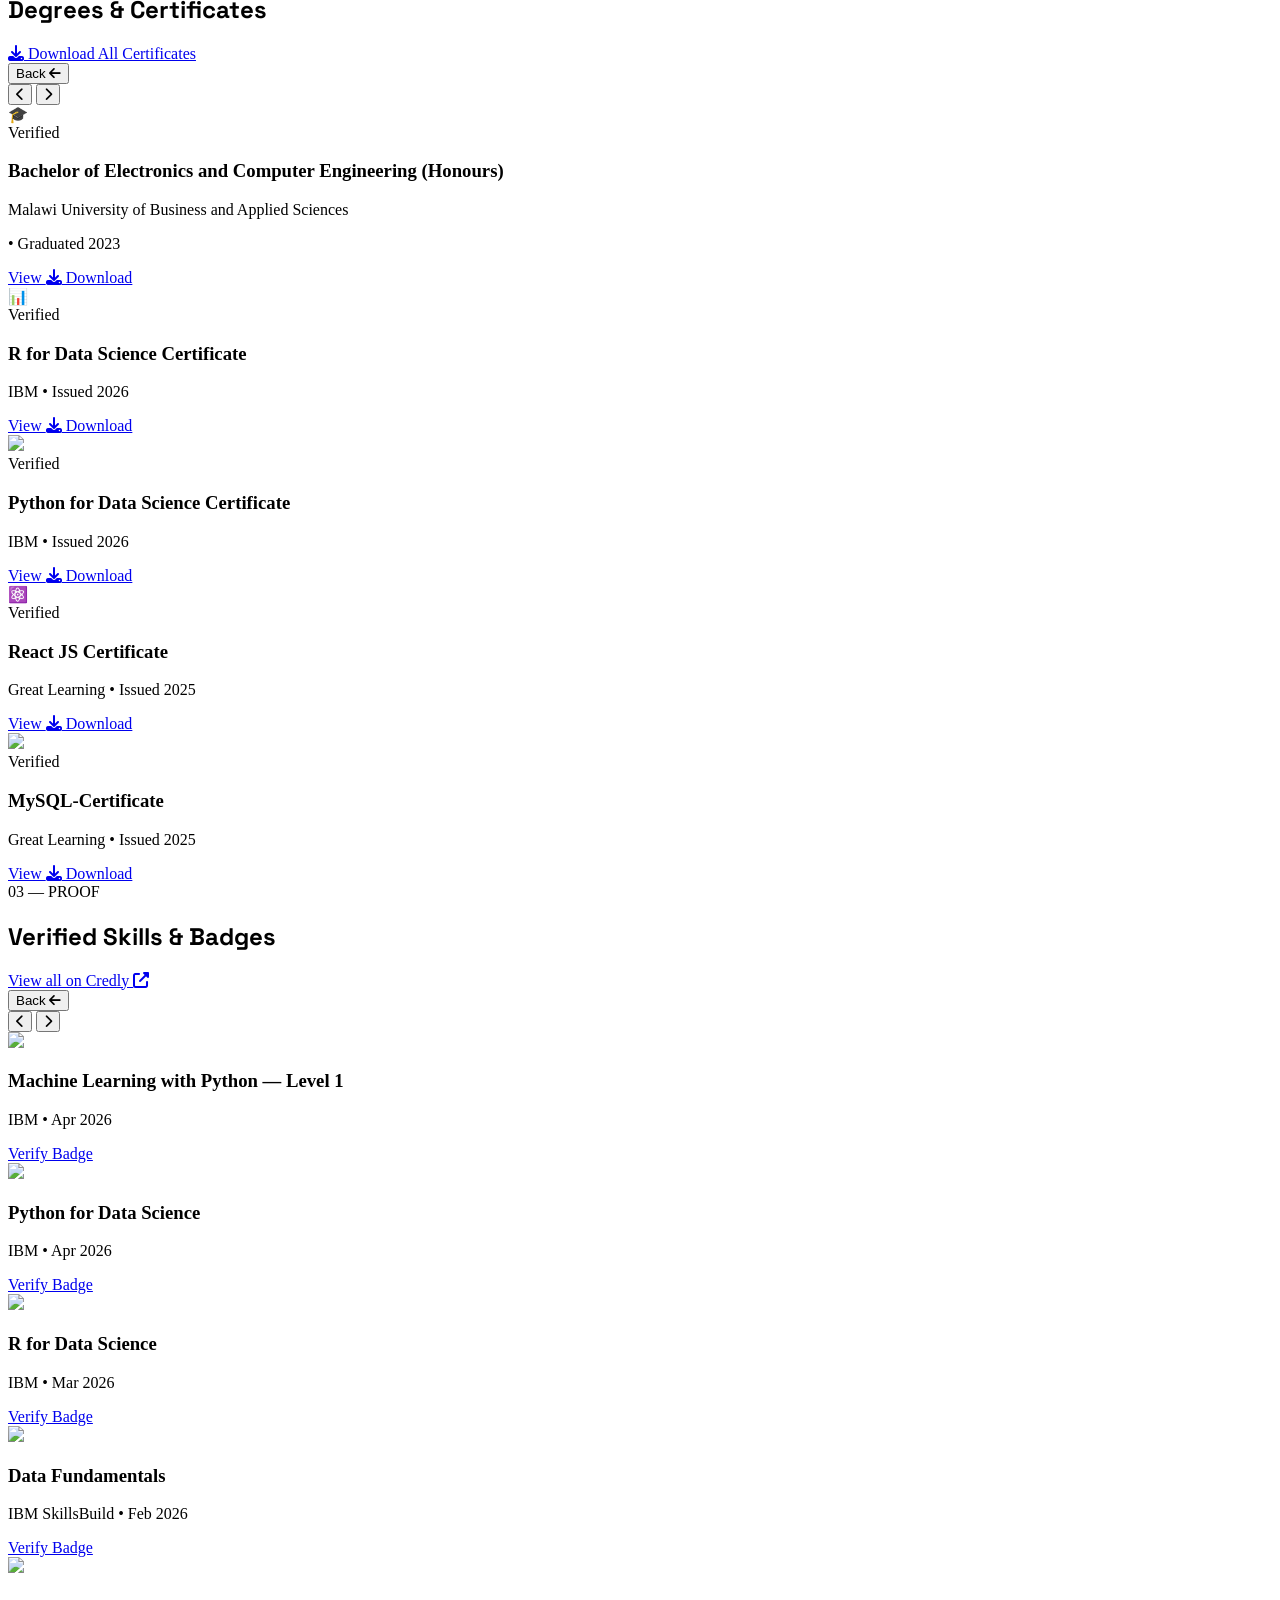
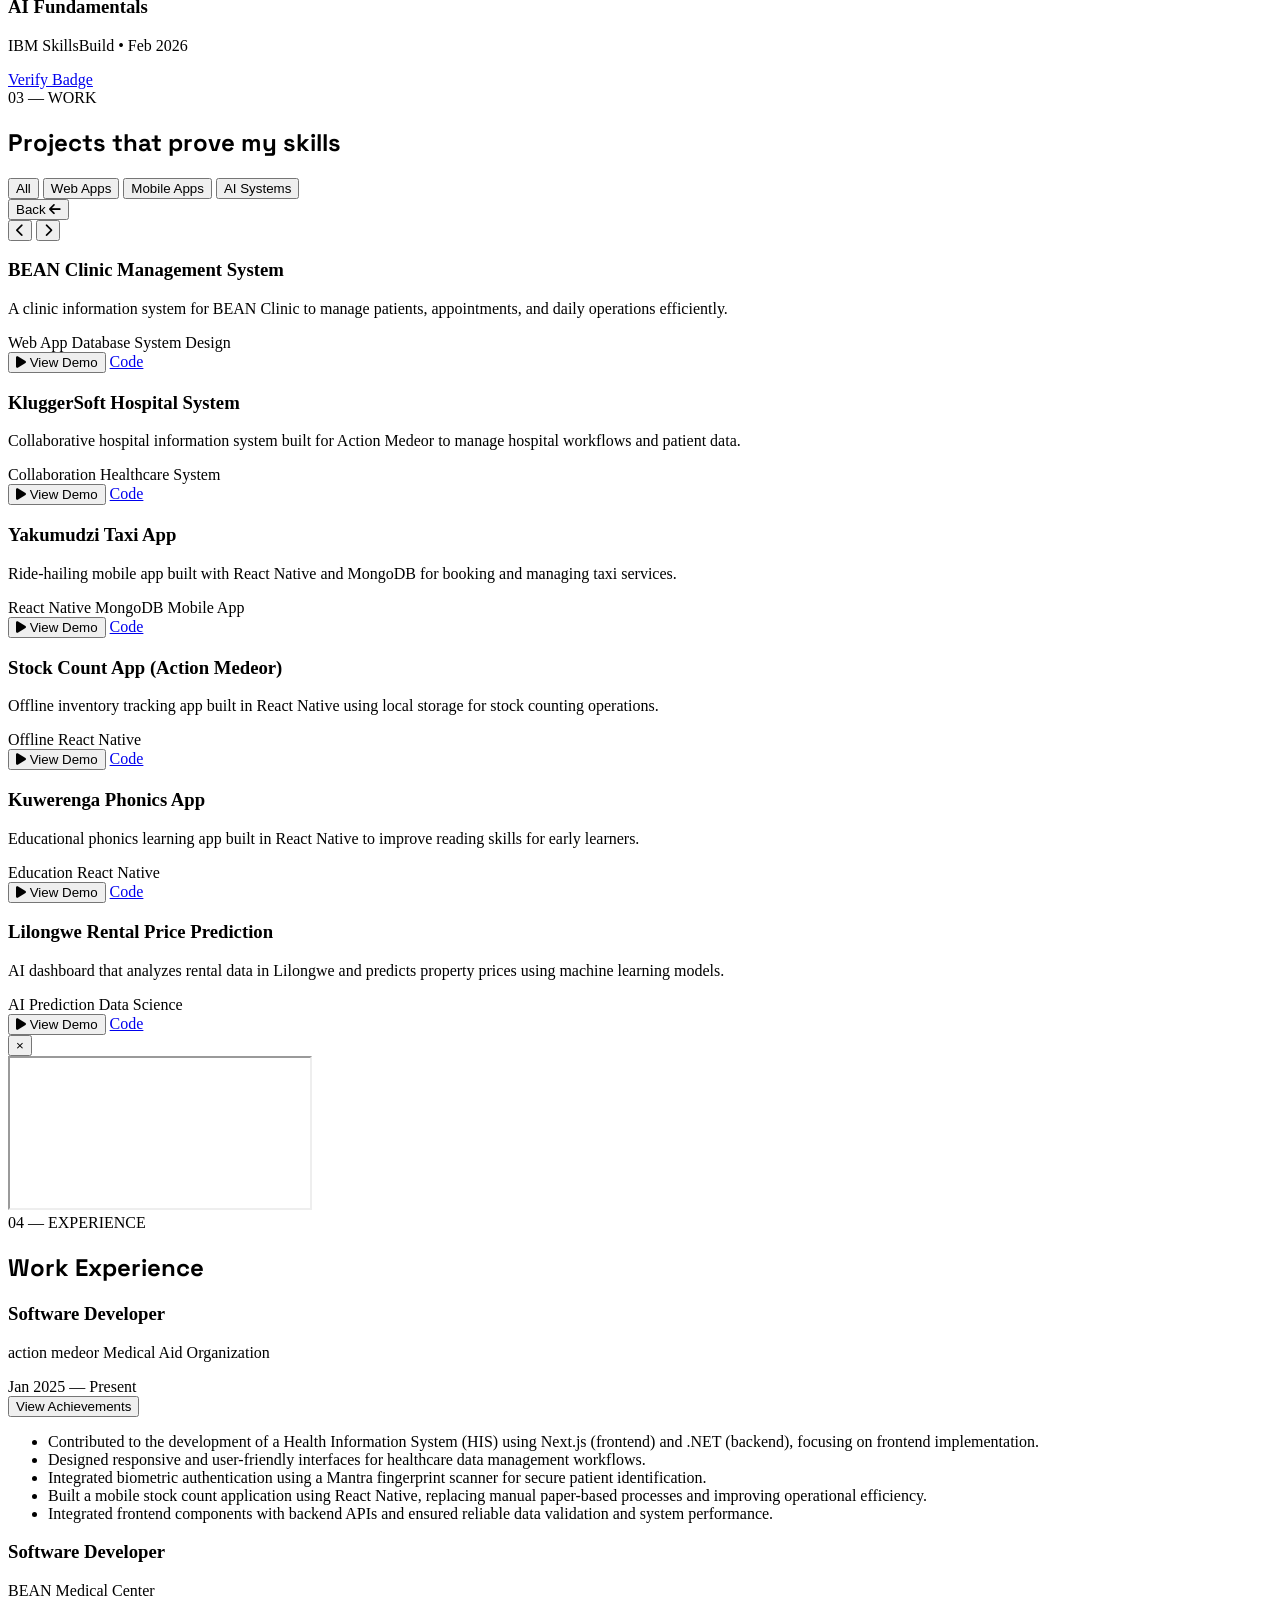
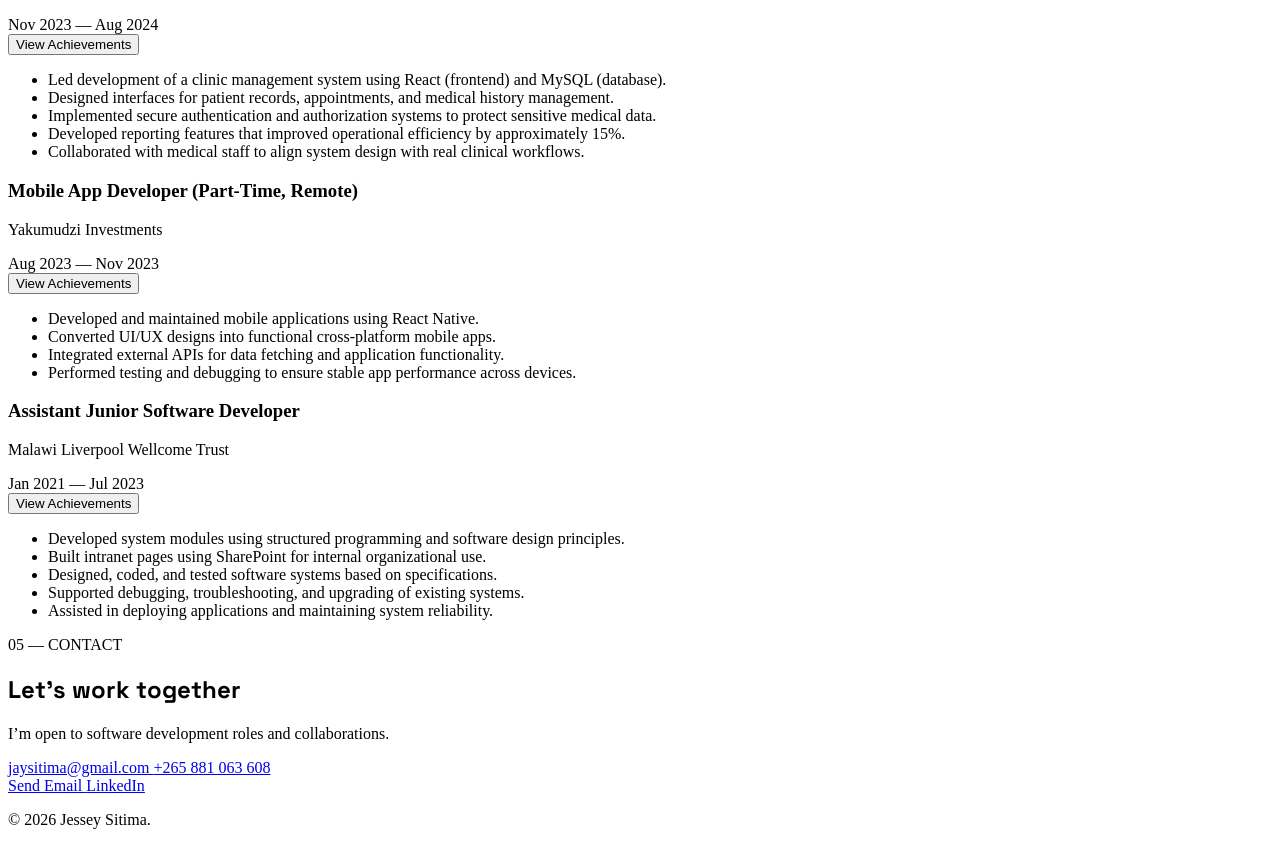
==== commit f3c79e50: "modified the experience component" ====
--- a/index.html
+++ b/index.html
@@ -54,6 +54,7 @@
  <script src="js/video-modal.js"></script>
 <script src="js/main.js"></script>
 <script src="js/mobile-menu.js"></script>
+<script src="js/experience-toggle.js"></script>
 
 
 </body>
